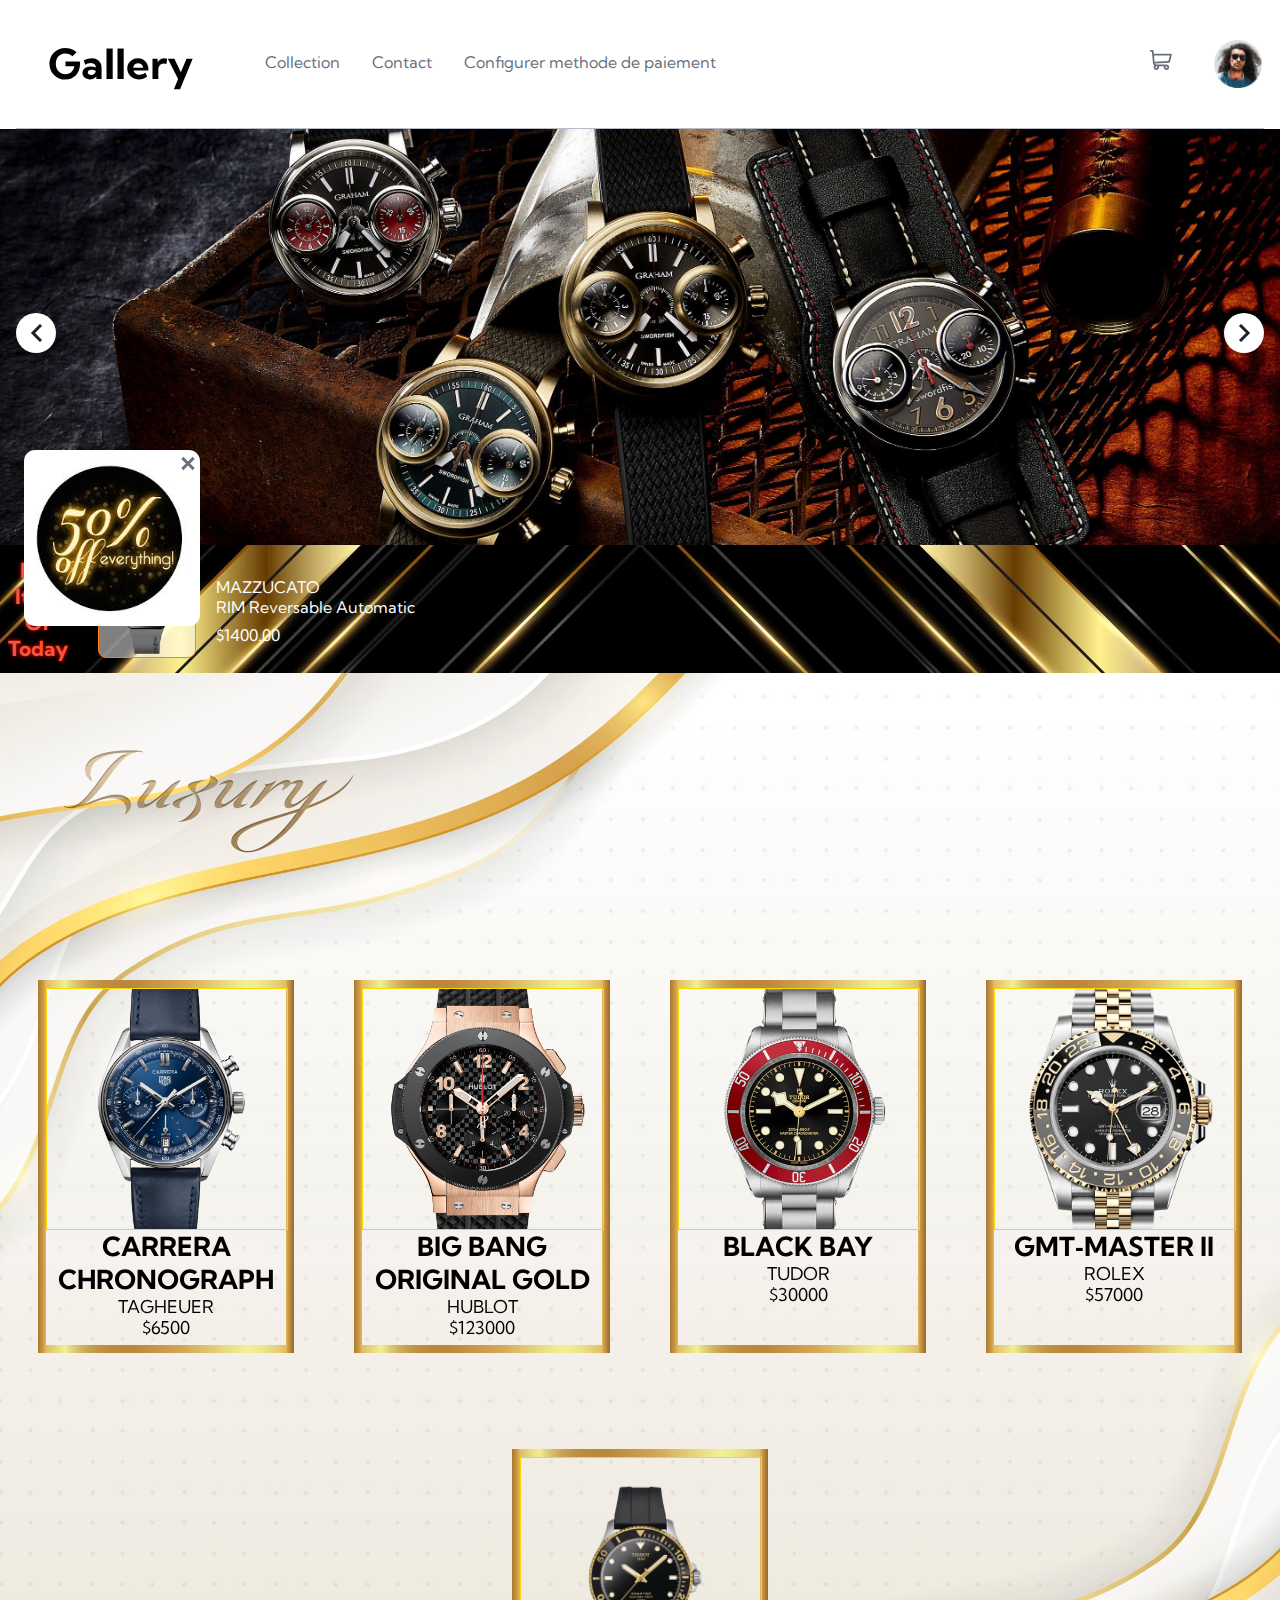
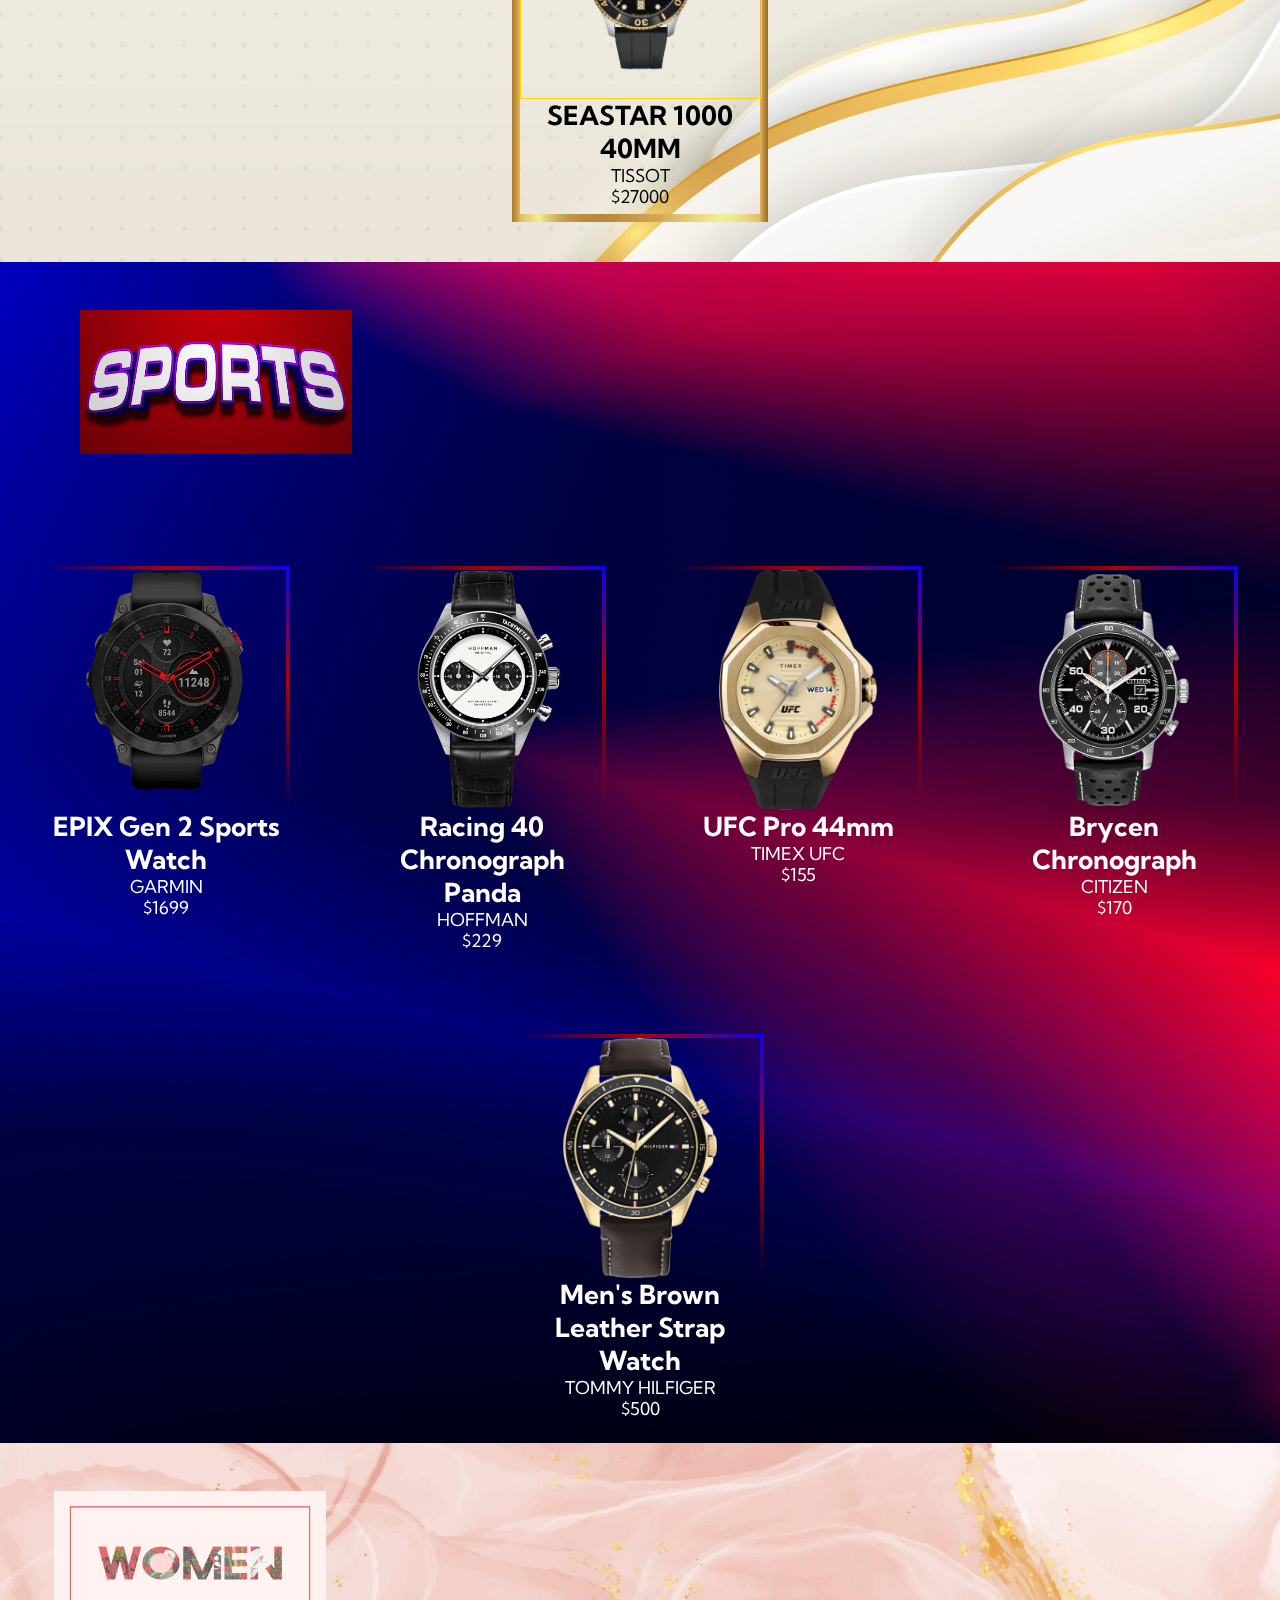
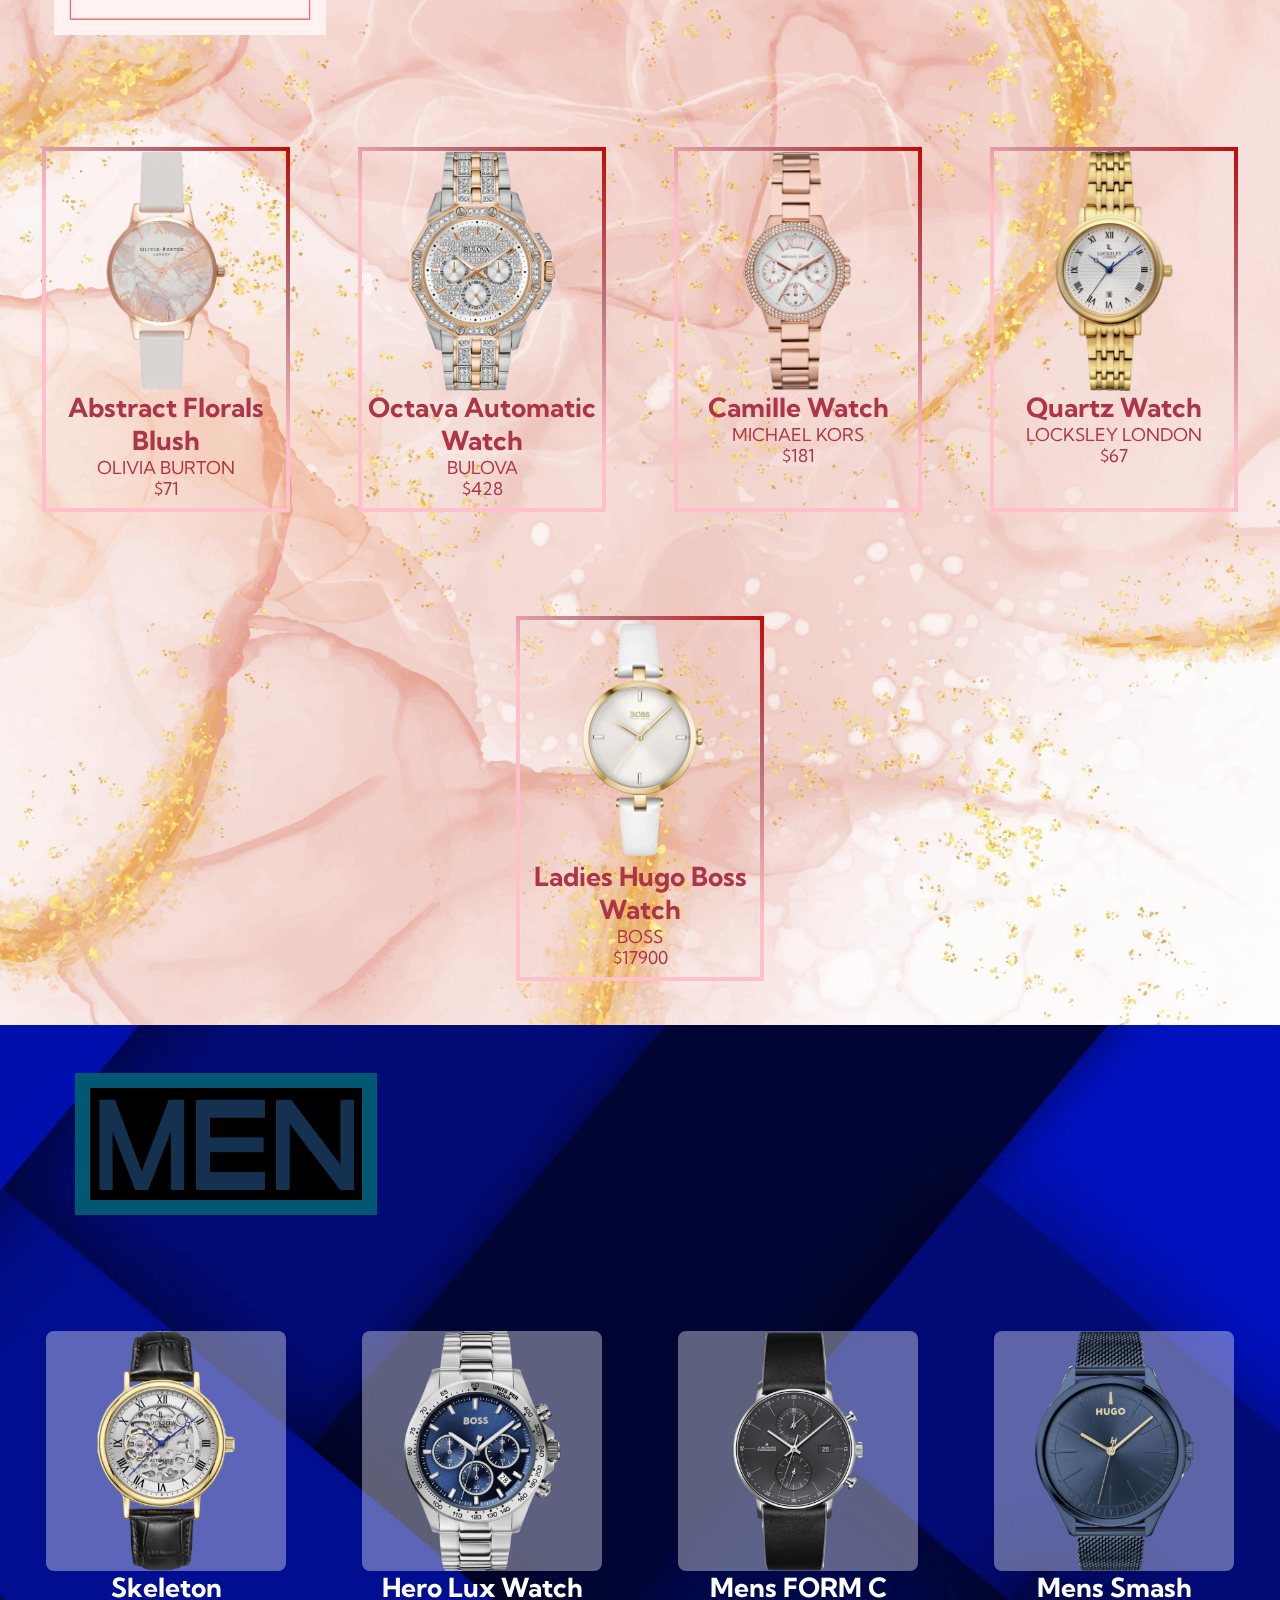
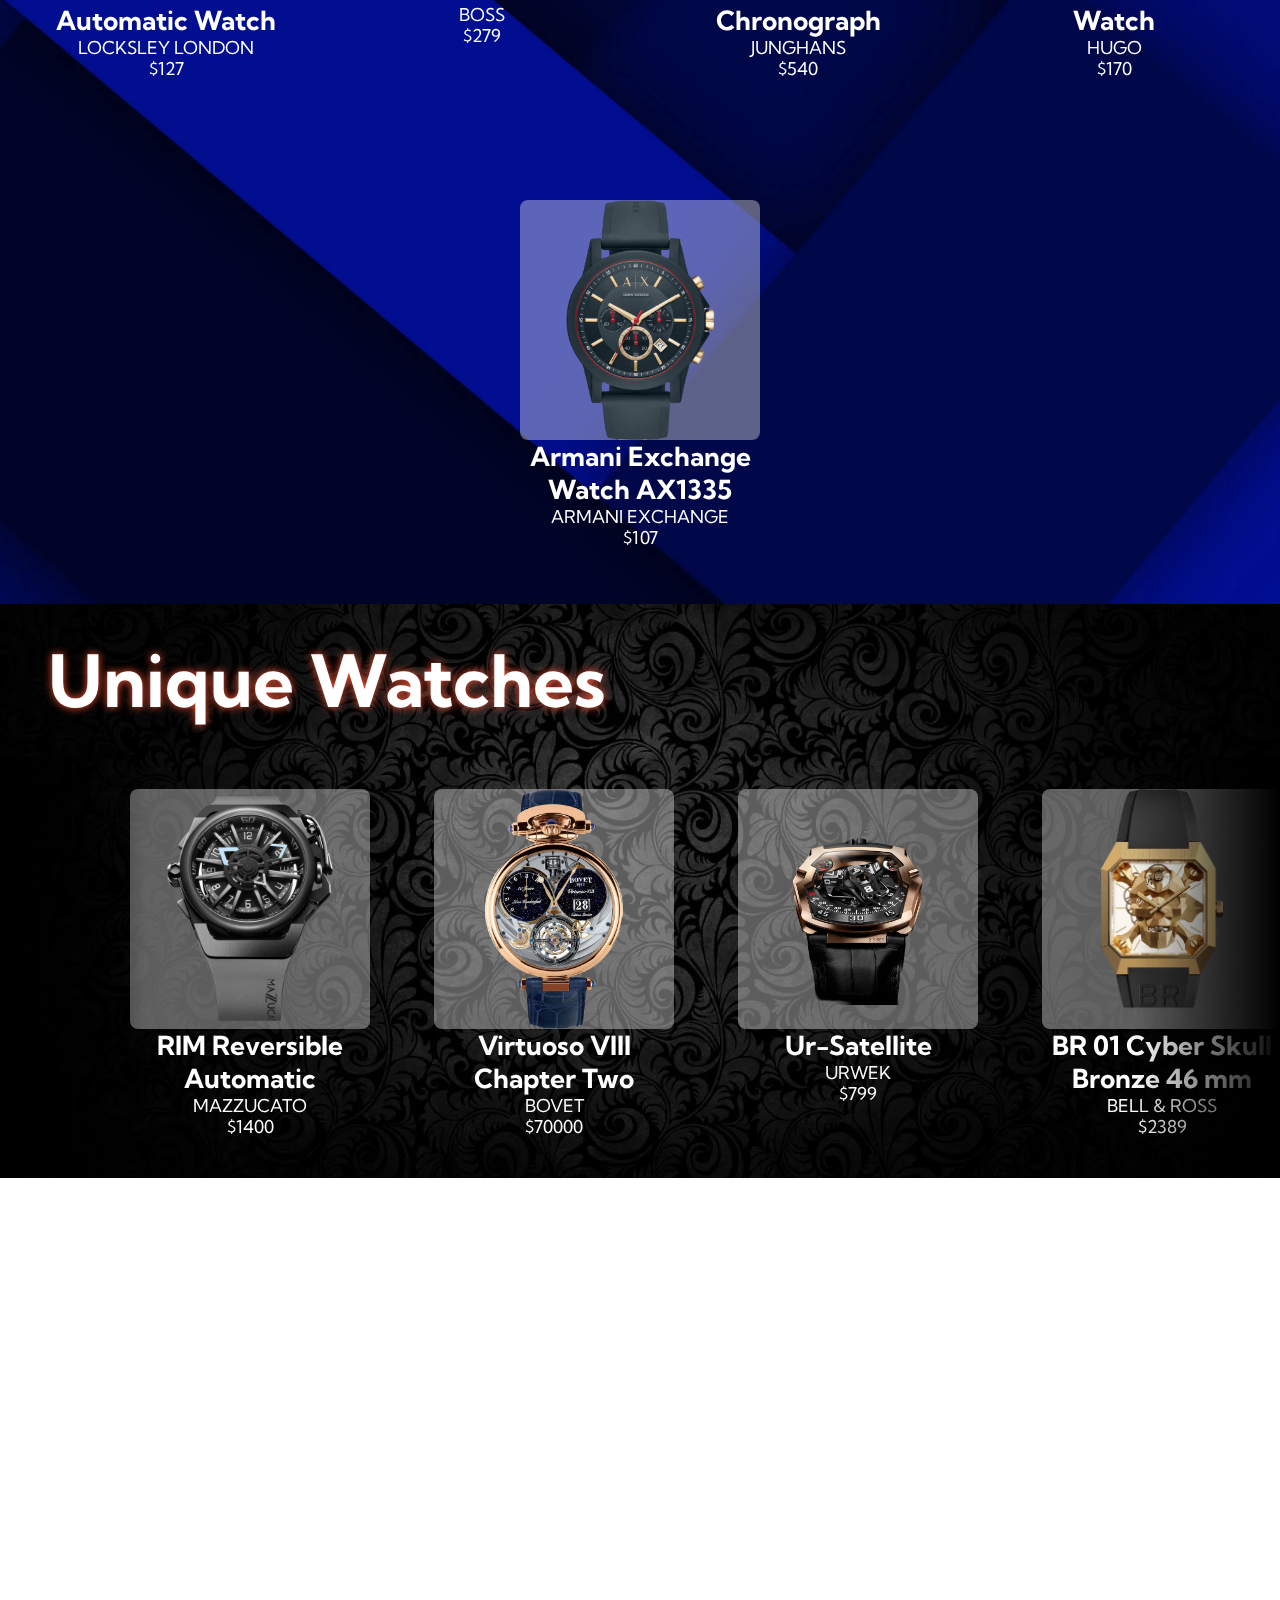
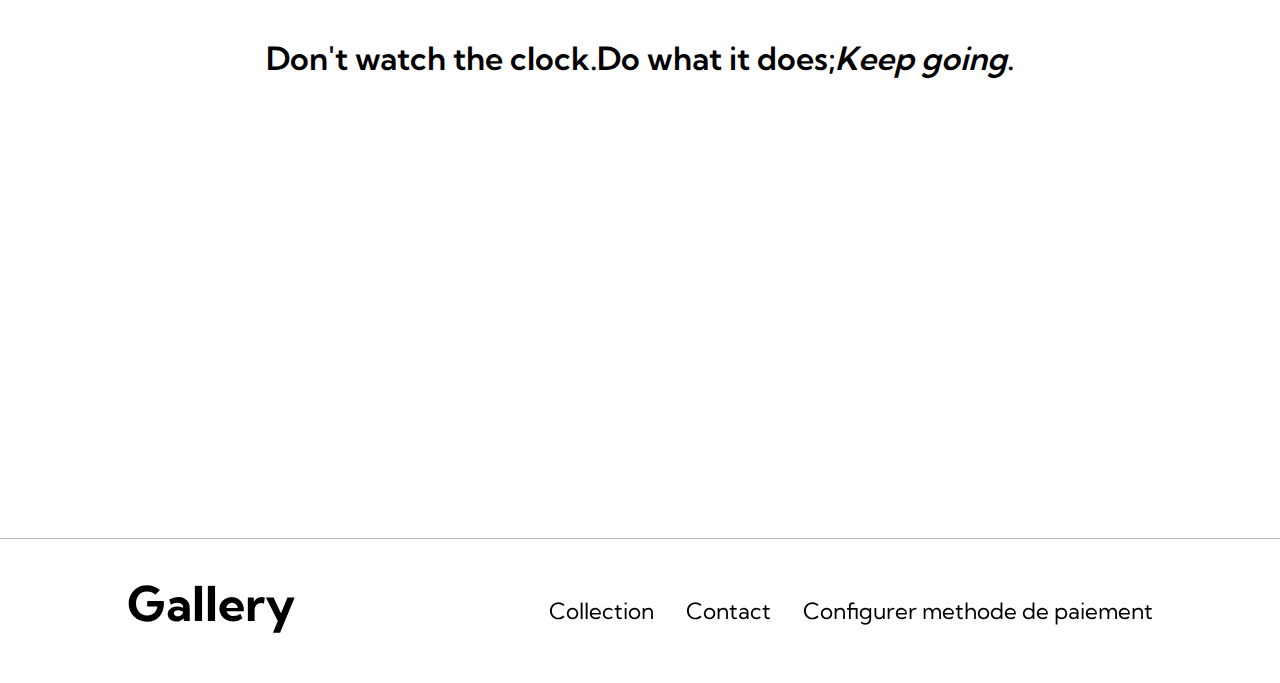
==== index.html @ 5774ab84 "up" ====
<!DOCTYPE html>
<html lang="en">
<head>
  <meta charset="UTF-8">
  <meta name="viewport" content="width=device-width, initial-scale=1.0">
  <link rel="icon" type="image/png" sizes="32x32" href="images/wrist-watch.png"> 
  <link rel="preconnect" href="https://fonts.googleapis.com">
  <link rel="preconnect" href="https://fonts.gstatic.com" crossorigin>
  <link href="https://fonts.googleapis.com/css2?family=Kumbh+Sans:wght@400;700&display=swap" rel="stylesheet">  
  <link rel="stylesheet" href="style.css">
  <title>gallery</title>


</head>
<body>
  <header>
    <div class="success-msg">
      Your order has been placed successfully!
    </div>
    <div class="menu"  id="menu" aria-label="open menu">
      <img src="images/icon-menu.svg" alt="menu icon">
    </div>
    <a href="index.html" >
      <h1>Gallery</h1>
    </a>
    <div class="curtain no-display" id="curtain"></div>
    <div class="menu-box" id="menuBox">
      <div id="closeMenu">
        <img src="images/icon-close.svg" alt="close">
      </div>
      <ul id="menuList">
        <li class="firstLi"><a href="index.html#luxury" >Collection</a><div class="underline"></div></li>
        <ul class="guide-mobile">
          <a href="index.html#luxury">Luxury</a>
          <a href="index.html#sport">Sport</a>
          <a href="index.html#women">Women</a>
          <a href="index.html#men">Men</a>
          <a href="#unique">Unique Watches</a>
        </ul>
        <li><a href="https://www.facebook.com" target="_blank">Contact</a><div class="underline"></div></li>
        <li><a href="../pay/pay.html">Configurer methode de paiement</a><div class="underline"></div></li>
      </ul>
    </div>
    <div class="cart" id="basket" aria-label="cart">
      <div class="cart-notif no-visible" id="cartNotif">0</div>
      <svg width="22" height="20" xmlns="http://www.w3.org/2000/svg"><path d="M20.925 3.641H3.863L3.61.816A.896.896 0 0 0 2.717 0H.897a.896.896 0 1 0 0 1.792h1l1.031 11.483c.073.828.52 1.726 1.291 2.336C2.83 17.385 4.099 20 6.359 20c1.875 0 3.197-1.87 2.554-3.642h4.905c-.642 1.77.677 3.642 2.555 3.642a2.72 2.72 0 0 0 2.717-2.717 2.72 2.72 0 0 0-2.717-2.717H6.365c-.681 0-1.274-.41-1.53-1.009l14.321-.842a.896.896 0 0 0 .817-.677l1.821-7.283a.897.897 0 0 0-.87-1.114ZM6.358 18.208a.926.926 0 0 1 0-1.85.926.926 0 0 1 0 1.85Zm10.015 0a.926.926 0 0 1 0-1.85.926.926 0 0 1 0 1.85Zm2.021-7.243-13.8.81-.57-6.341h15.753l-1.383 5.53Z" fill="#69707D" fill-rule="nonzero"/></svg> 
    </div>
    <div class="avatar">
      <img src="images/image-avatar.png" alt="avatar">
    </div>
  </header>
  <main>
    <div class="basket no-display" id="basketBox">
      <div class="word-cart">Cart</div>
      <div class="inner-basket" id="innerBasket">
        <div class="empty-cart-style">Your cart is empty</div>
        <div class="cart-total-div no-display" id="cartTotalDiv">
          <span>Total: </span><span id="cartTotal">0</span>
        </div>
        <button id="checkoutBtn" class="no-display">Checkout</button>
      </div>
    </div>
    <div class="collection-guide no-display">
      <div class="guide">
        <ul>
          <li><a href="#luxury">Luxury</a></li>
          <li><a href="#sport">Sport</a></li>
          <li><a href="#women">Women</a></li>
          <li><a href="#men">Men</a></li>
          <li><a href="#unique">Unique Watches</a></li>

        </ul>
      </div>
      <div class="guide-img"></div>
    </div>
    <div class="popup">
      <div class="close"><img src="images/icon-close.svg" alt=""></div>
    </div>
    <div class="opt-in-container no-display">
      <div class="opt-in">
        <div class="opt-img"></div>  
        <form method="post" action="" class="opt-form">
          <p>Didnt find what you like? Stay updated about new arrivals!
          </p>
          <label for="name">Name</label>
          <input type="text" name="name" id="name" minlength="2" required >
          <label for="email">Email</label>
          <input type="email" name="email" id="email" required>
          <input type="submit" id="sbmt">
        </form>
        <img src="images/icone-close-white.svg" width="15px" height="15px" alt="">
      </div>
    </div>
    <a href="#luxury">
      <section class="productImg" id="productImg">
        
      </section>
    </a>
    <div class="arrows left-arrow" aria-label="previous image">
      <svg width="12" height="18" xmlns="http://www.w3.org/2000/svg"><path d="M11 1 3 9l8 8" stroke="#1D2026" stroke-width="3" fill="none" fill-rule="evenodd"/></svg>
    </div>
    <div class="arrows right-arrow" aria-label="next image">
      <svg width="13" height="18" xmlns="http://www.w3.org/2000/svg"><path d="m2 1 8 8-8 8" stroke="#1D2026" stroke-width="3" fill="none" fill-rule="evenodd"/></svg>
    </div>

    <div class="hot-item-container" onclick="createInfo(document.querySelector('#hotitem').children.item(6).textContent,document.querySelector('#hotitem').children.item(1).textContent,document.querySelector('#hotitem').children.item(2).textContent,document.querySelector('#hotitem').children.item(5).textContent,Number(document.querySelector('#hotitem').children.item(4).textContent),document.querySelector('#hotitem').children.item(6).textContent);location='products/product.html'">
      <div class="order hot-item-order">
        <div class="hot-item">
          <span>Hot</span><span>Item</span><span>Of</span><span>Today</span>
        </div>
        <div class="order-img"></div>
        <div class="info">
            <p>MAZZUCATO</p>
            <p>RIM Reversable Automatic</p>
            <p>$1400.00</p>
        </div>
      </div>
      <div class="orange-band">
        <img src="images/dblArrow.png" alt="">
      </div>
    </div>
    
    <section class="luxury" id="luxury">
      <div class="title"><img src="images/sectionTitle/luxury.jpg" alt=""></div>
      <div class="product-box" onclick="location='products/product.html'">
        <div class="product-img">
          <img src="images/tagheuer/image-product-1.jpg" alt="">
        </div>
        <h2>CARRERA CHRONOGRAPH</h2>
        <p>TAGHEUER</p>
        <span>$</span><span>6500</span>
        <p class="no-display description">With its striking signature TAG Heuer Carrera blue looks, this reinterpretation of the mythical Heuer Carrera makes a statement of classic elegance. Bringing out the best of the iconic Carrera with bold technical additions</p>
        <span class="no-display product">tagheuer</span>
      </div>
      <div class="product-box" onclick="location='products/product.html'">
        <div class="product-img">
          <img src="images/hublot/image-product-1.jpg" alt="">
        </div>
        <h2>BIG BANG ORIGINAL GOLD</h2>
        <p>HUBLOT</p>
        <span>$</span><span>123000</span>
        <p class="no-display description">POLISHED AND SATIN-FINISHED 18K 5N GOLD.BLACK STRUCTURED RUBBER STRAPS</p>
        <span class="no-display product">hublot</span>
      </div>
      <div class="product-box" onclick="location='products/product.html'">
        <div class="product-img">
          <img src="images/tudor/image-product-1.jpg" alt="">
        </div>
        <h2>BLACK BAY</h2>
        <p>TUDOR</p>
        <span>$</span><span>30000</span>
        <p class="no-display description">Manufacture Calibre MT5602-U 41mm steel case Steel bracelet</p>
        <span class="no-display product">tudor</span>
      </div>
      <div class="product-box" onclick="location='products/product.html'">
        <div class="product-img">
          <img src="images/rolex/image-product-1.jpg" alt="">
        </div>
        <h2>GMT‑MASTER II</h2>
        <p>ROLEX</p>
        <span>$</span><span>57000</span>
        <p class="no-display description">This model has a black dial and a two-tone gray and black ceramic Cerachrom bezel disc. The GMT‑Master II features an additional hand that circles the dial in 24 hours, in addition to the traditional hour, minute and second hands</p>
        <span class="no-display product">rolex</span>
      </div>
      <div class="product-box" onclick="location='products/product.html'">
        <div class="product-img">
          <img src="images/tissot/image-product-1.jpg" alt="">
        </div>
        <h2>SEASTAR 1000 40MM</h2>
        <p>TISSOT</p>
        <span>$</span><span>27000</span>
        <p class="no-display description">Traditional dive look with distinct hour, minutes and indexes coated with superluminova Uncompromising quality: 1000 feet / 30 bar water resistant</p>
        <span class="no-display product">tissot</span>
      </div>
    </section>
    <section class="sport" id="sport">
      <div class="title"><img src="images/sectionTitle/sports.jpg" alt=""></div>
      <div class="product-box" onclick="location='products/product.html'">
        <div class="product-img">
          <img src="images/garmin/image-product-1.jpg" alt="">
        </div>
        <h2>EPIX Gen 2 Sports Watch</h2>
        <p>GARMIN</p>
        <span>$</span><span>1699</span>
        <p class="no-display description">Stunning 1.3” always-on AMOLED display brings your watch to life
          Trusted button controls that work in any environment
          See how you’re breathing throughout the day</p>
        <span class="no-display product">garmin</span>
      </div>
      <div class="product-box" onclick="location='products/product.html'">
        <div class="product-img">
          <img src="images/hoff/image-product-1.jpg" alt="">
        </div>
        <h2>Racing 40 Chronograph Panda</h2>
        <p>HOFFMAN</p>
        <span>$</span><span>229</span>
        <p class="no-display description">The Racing 40 is a reimagined vintage racing chronograph - classic features meet modern aesthetics. Inspired by watches from the 1960s.</p>
        <span class="no-display product">hoff</span>
      </div>
      <div class="product-box" onclick="location='products/product.html'">
        <div class="product-img">
          <img src="images/timex/image-product-1.jpg" alt="">
        </div>
        <h2>UFC Pro 44mm</h2>
        <p>TIMEX UFC</p>
        <span>$</span><span>155</span>
        <p class="no-display description">Showcasing hard lines and sleek architectural design, the TIMEX UFC Pro is a premium analog statement piece for any wrist. This watch reps our authenticity with pride, from the line-embossed UFC logo on the gold-tone dial and comfortable black band.</p>
        <span class="no-display product">timex</span>
      </div>
      <div class="product-box" onclick="location='products/product.html'">
        <div class="product-img">
          <img src="images/citizen/image-product-1.jpg" alt="">
        </div>
        <h2>Brycen Chronograph</h2>
        <p>CITIZEN</p>
        <span>$</span><span>170</span>
        <p class="no-display description">Choose the newly designed CITIZEN Brycen timepiece, powered by light, with distinguished features sure to stand out on your wrist.</p>
        <span class="no-display product">citizen</span>
      </div>
      <div class="product-box" onclick="location='products/product.html'">
        <div class="product-img">
          <img src="images/th/image-product-1.jpg" alt="">
        </div>
        <h2>Men's Brown Leather Strap Watch</h2>
        <p>TOMMY HILFIGER</p>
        <span>$</span><span>500</span>
        <p class="no-display description">A smart, sporty and sophisticated men's watch from Tommy Hilfiger. A luxe 44mm yellow gold tone case hosts a black multi-function sunray dial framed by a bold black IP bezel.</p>
        <span class="no-display product">th</span>
      </div>
    </section>
    <section class="women" id="women">
      <div class="title"><img src="images/sectionTitle/6494.jpg" alt=""></div>
      <div class="product-box" onclick="location='products/product.html'">
        <div class="product-img">
          <img src="images/ob/image-product-1.jpg" alt="">
        </div>
        <h2>Abstract Florals Blush</h2>
        <p>OLIVIA BURTON</p>
        <span>$</span><span>71</span>
        <p class="no-display description">This on-trend timepiece works a sand-blasted face, featuring a carefully screen-printed abstract effect on top. It's taken to new heights by applied rose gold anemones that dance across its 30mm-wide dial.	</p>
        <span class="no-display product">ob</span>
      </div>
      <div class="product-box" onclick="location='products/product.html'">
        <div class="product-img">
          <img src="images/bulova/image-product-1.jpg" alt="">
        </div>
        <h2>Octava Automatic Watch</h2>
        <p>BULOVA</p>
        <span>$</span><span>428</span>
        <p class="no-display description">Bursting with bling, the Bulova Octava Chronograph Watch makes a dramatic style statement.This stunning timepiece is water resistant to 30 metres, so it’s splash proof and can even be submerged for short periods. Quartz movement ensures accurate timing, and hardwearing mineral glass means this watch will always look at its best.</p>
        <span class="no-display product">bulova</span>
      </div>
      <div class="product-box" onclick="location='products/product.html'">
        <div class="product-img">
          <img src="images/mk/image-product-1.jpg" alt="">
        </div>
        <h2>Camille Watch</h2>
        <p>MICHAEL KORS</p>
        <span>$</span><span>181</span>
        <p class="no-display description">Part of the Jetset collection, the Ladies Michael Kors Camille Chronograph Watch will grace any outfit with its chic good looks.</p>
        <span class="no-display product">mk</span>
      </div>
      <div class="product-box" onclick="location='products/product.html'">
        <div class="product-img">
          <img src="images/ll/image-product-1.jpg" alt="">
        </div>
        <h2>Quartz Watch</h2>
        <p>LOCKSLEY LONDON</p>
        <span>$</span><span>67</span>
        <p class="no-display description">The first ladies collection ever released for Locksley London, focused on creating a simple yet timeless style that is easy to wear but sophisticated in the detailing.</p>
        <span class="no-display product">ll</span>
      </div>
      <div class="product-box" onclick="location='products/product.html'">
        <div class="product-img">
          <img src="images/boss/image-product-1.jpg" alt="">
        </div>
        <h2>Ladies Hugo Boss Watch</h2>
        <p>BOSS</p>
        <span>$</span><span>17900</span>
        <p class="no-display description">BOSS ladies watch from the Majesty family. Featuring a 32mm light yellow gold IP case.</p>
        <span class="no-display product">boss</span>
      </div>
    </section>
    <section class="men" id="men">
      <div class="title"><img src="images/sectionTitle/men.jpg" alt=""></div>
      <div class="product-box" onclick="location='products/product.html'">
        <div class="product-img">
          <img src="images/llm/image-product-1.jpg" alt="">
        </div>
        <h2>Skeleton Automatic Watch</h2>
        <p>LOCKSLEY LONDON</p>
        <span>$</span><span>127</span>
        <p class="no-display description">Skeleton watches are a classic treasure of watchmaking, allowing a clear view into the beating heart of the watch, and the components that interact and ultimately power the watch.
          With this in mind, we developed this Locksley London Skeleton Automatic Watch as the ultimate expression of this, while remaining elegant, functional, dependable and affordable.
        </p>
        <span class="no-display product">llm</span>
      </div>
      <div class="product-box" onclick="location='products/product.html'">
        <div class="product-img">
          <img src="images/bossm/image-product-1.jpg" alt="">
        </div>
        <h2>Hero Lux Watch</h2>
        <p>BOSS</p>
        <span>$</span><span>279</span>
        <p class="no-display description">BOSS gents watch from the Hero family. Featuring a 43mm stainless steel case, crown protection, tachymeter bezel, blue dial, stainless steel bracelet and push button deployment. Water resistant to 5ATM.</p>
        <span class="no-display product">bossm</span>
      </div>
      <div class="product-box" onclick="location='products/product.html'">
        <div class="product-img">
          <img src="images/jng/image-product-1.jpg" alt="">
        </div>
        <h2>Mens FORM C Chronograph</h2>
        <p>JUNGHANS</p>
        <span>$</span><span>540</span>
        <p class="no-display description">The Junghans watch brand takes pride in a long history of tradition running hand-in-hand with modernity, resulting in more than a century and a half of quality German watch-making precision. This Junghans watch collection brings together feature pieces from both the Bauhaus-inspired Max Bill and Meister lines.</p>
        <span class="no-display product">jng</span>
      </div>
      <div class="product-box" onclick="location='products/product.html'">
        <div class="product-img">
          <img src="images/hugo/image-product-1.jpg" alt="">
        </div>
        <h2>Mens Smash Watch</h2>
        <p>HUGO</p>
        <span>$</span><span>170</span>
        <p class="no-display description">HUGO gents watch from the #SMASH family. Featuring a 43mm blue IP case, blue dial and blue IP mesh bracelet. Water resistant to 5ATM.</p>
        <span class="no-display product">hugo</span>
      </div>
      <div class="product-box" onclick="location='products/product.html'">
        <div class="product-img">
          <img src="images/armani/image-product-1.jpg" alt="">
        </div>
        <h2>Armani Exchange Watch AX1335</h2>
        <p>ARMANI EXCHANGE</p>
        <span>$</span><span>107</span>
        <p class="no-display description">Armani Exchange AX1335 is a functional and special Gents watch. Case is made out of Plastic/Resin, which stands for a high quality of the item and the Blue dial gives the watch that unique look.</p>
        <span class="no-display product">armani</span>
      </div>
    </section>

    <section class="unique" id="unique">
      <div class="unique-title"><h2>Unique Watches</h2></div>
      <div class="outer-container">
        <div class="shadow shadowL"></div>
        <div class="container">
          <div class="product-box" id="hotitem" onclick="location='products/product.html'">
            <div class="product-img">
              <img src="images/mazz/image-product-1.jpg" alt="">
            </div>
            <h2>RIM Reversible Automatic</h2>
            <p>MAZZUCATO</p>
            <span>$</span><span>1400</span>
            <p class="no-display description">The most striking thing about the RIM watch by Mazzucato is the design. Inspiration is drawn from the world of motor racing, where everything is honed down to the smallest detail.</p>
            <span class="no-display product">mazz</span>
          </div>
          <div class="product-box" onclick="location='products/product.html'">
            <div class="product-img">
              <img src="images/bovetg/image-product-1.jpg" alt="">
            </div>
            <h2>Virtuoso VIII Chapter Two</h2>
            <p>BOVET</p>
            <span>$</span><span>70000</span>
            <p class="no-display description">the Bovet Fleurier collection hangs over the luxurious segment of the watchmaking industry with a sensuous stance. With exhibit case back and complex complications inside the Bovet Fleurier collection.</p>
            <span class="no-display product">bovetg</span>
          </div>
          <div class="product-box" onclick="location='products/product.html'">
            <div class="product-img">
              <img src="images/urwek/image-product-1.jpg" alt="">
            </div>
            <h2>Ur-Satellite</h2>
            <p>URWEK</p>
            <span>$</span><span>799</span>
            <p class="no-display description">The Urwerk Ur-Satellite was first launched in 2011 with the Ur-210 series. It gained instant recognition for its complicated way of timekeeping. </p>
            <span class="no-display product">urwek</span>
          </div>
          <div class="product-box" onclick="location='products/product.html'">
            <div class="product-img">
              <img src="images/br/image-product-1.jpg" alt="">
            </div>
            <h2>BR 01 Cyber Skull Bronze 46 mm</h2>
            <p>BELL & ROSS</p>
            <span>$</span><span>2389</span>
            <p class="no-display description">This brand is preferred by special forces around the world and is one of the few that provides these forces with rugged mechanical watches. Apart from its ruggedness, the brand is also known for creating concept vehicles inspired by the military aviation industry.</p>
            <span class="no-display product">br</span>
          </div>
          <div class="product-box" onclick="location='products/product.html'">
            <div class="product-img">
              <img src="images/eone/image-product-1.jpg" alt="">
            </div>
            <h2>Bradley Element Black </h2>
            <p>EONE</p>
            <span>$</span><span>150</span>
            <p class="no-display description">The Bradley Element features an innovative, three-dimensional surface unlike any of the other Bradley models. The topography of the watch face contours toward each marker in alternating raised and lowered impressions.</p>
            <span class="no-display product">eone</span>
          </div>
          <div class="product-box" onclick="location='products/product.html'">
            <div class="product-img">
              <img src="images/waldhoff/image-product-1.jpg" alt="">
            </div>
            <h2>Waldhoff Multimatic Emerald</h2>
            <p>WALDHOFF</p>
            <span>$</span><span>499</span>
            <p class="no-display description">The Multimatic's striking presence stands out from every angle, and nothing was spared in terms of features.</p>
            <span class="no-display product">waldhoff</span>
          </div>
          <div class="product-box" onclick="location='products/product.html'">
            <div class="product-img">
              <img src="images/bovet/image-product-1.jpg" alt="">
            </div>
            <h2>Amadeo Fleurier</h2>
            <p>BOVET</p>
            <span>$</span><span>50000</span>
            <p class="no-display description">For centuries, Bovet is known for its intricate dial designs and detailing. The Bovet Fleurier collection depicts the historical techniques at their best.</p>
            <span class="no-display product">bovet</span>
          </div>
        </div>
        <div class="shadow shadowR"></div>
      </div>
    </section>
    <section class="bottom">
      <p>Don't watch the clock.Do what it does;<i>Keep going</i>. </p>
    </section>
  </main>
  <footer>
    <h1>Gallery</h1>
    <ul>
      <li><a href="index.html">Collection</a></li>
      <li><a href="https://www.facebook.com">Contact</a></li>
      <li><a href="../pay/pay.html">Configurer methode de paiement</a></li>
    </ul>
  </footer>
    <script src="../commonJS/menu.js"></script>
    <script src="collectionGuideIndex.js"></script>
    <script src="basket.js"></script>
    <script src="banner.js"></script>
    <script src="popup.js"></script>
    <script src="optin.js"></script>
    <script>
      listProducts=[]
      let products=document.querySelectorAll(".product-box")
      for(prd of products){
        listProducts.push(prd) 
      }
      listProducts.forEach(e =>e.addEventListener("click",()=>{
        createInfo(e.children.item(6).textContent,e.children.item(1).textContent,e.children.item(2).textContent,e.children.item(5).textContent,Number(e.children.item(4).textContent),e.children.item(6).textContent)
        
      }));
      
      function createInfo(img,name,company,description,price,product){
          let currentProduct={
          "img":img,
          "name":name,
          "company":company,
          "description":description,
          "price":price,
          "product":product
        }
        localStorage.setItem("currentProduct",JSON.stringify(currentProduct))
        location="products/product.html"
      }   
             
    </script>
  </main>
</body>
</html>
---- style.css ----
html{
    -webkit-tap-highlight-color: transparent;
    scroll-behavior: smooth;
    overflow-x: hidden;
}

*{
    padding: 0;
    margin: 0;
}

body{
    font-family: 'Kumbh Sans',sans-serif;
    max-width: 85rem;
    margin: 0 auto;
    overflow-x: hidden;
}

main{
    overflow-x: hidden;
}


header{
    display: flex;
    align-items: center;
    height: 4rem;
    padding: 0 1.4rem;
}

.success-msg{
    position:fixed;
    top: -3rem;
    left: 0;
    z-index: 50;
    width: 100vw;
    height: 3rem;
    display: flex;
    align-items: center;
    justify-content: center;
    text-align: center;
    color: white;
    background-color: rgb(3, 145, 3);
    transition: top .5s ease;
}
.move-down{
    top: 0;
}

header img{
    width: 100%;
}

header a{
    font-size: 1.3rem;
    margin-left: 2rem;
    color: black;
    text-decoration: none;
}

header>div:not(.cart-notif,.curtain,.menu-box,.success-msg){
    width: 1.4rem;
    height: 1.4rem;
    cursor: pointer;
}


header .menu{
    width: 1rem;
}

.cart{
    margin-left: auto;
    margin-right: 1rem;
    margin-top: .4rem;
    align-self: flex-start;
}
.cart:active path{
    fill: hsl(220, 13%, 13%);
}
.cart-notif{
    position: relative;
    z-index: 10;
    top: .5rem;
    left: .4rem;
    background-color: hsl(26, 100%, 55%);
    width: fit-content;
    padding: .15rem .4rem;
    font-size: .5rem;
    font-weight: 700;
    border-radius: 1rem;
    color: white;
    margin: 0 auto;
}

.basket{
    background-color: white;
    width: 22.5rem;
    height: 17.5rem;
    box-shadow: 0 5px 40px -10px rgb(52, 51, 51);
    position: absolute;
    right: .5rem;
    top: 5rem;
    border-radius: .7rem;
    overflow-y: auto;
    z-index: 20;
}
.word-cart{
    height: 3.5rem;
    padding-left: 1.5rem;
    display: flex;
    align-items: center;
    border-bottom: hsl(220, 14%, 75%) 1px solid;
    font-weight: 700;
}
.empty-cart-style{
    font-weight: 700;
}
.inner-basket{
    height: fit-content;
    min-height: 11rem;
    padding: 1rem 1.5rem;
    padding-bottom: 1;
    display: flex;
    flex-direction: column;
    justify-content: center;
    align-items: center;
    gap: 2rem;
    color: hsl(219, 9%, 45%);
}
.order{
    display: flex;
    align-items: center;
    justify-content: flex-start;
    gap: 1.3rem;
    width: 100%;
}
.order-img{
    background-repeat: no-repeat;
    background-size: cover;
    background-position: center;
    width: 3.2rem;
    height: 3.2rem;
    border-radius: .5rem;
    border: 1px solid hsl(26, 100%, 55%);
}
.info{
    display: flex;
    flex-direction: column;
    justify-content: space-around;
    height: 100%;
}
#total{
    font-weight: 700;
    color: hsl(220, 13%, 13%);
}
.cart-total-div{
    background-color: rgb(228, 227, 227);
    width: 100%;
    height: 2rem;
    display: flex;
    align-items: center;
    color: black;
    border-radius: .4rem;
}
.cart-total-div span:first-of-type{
    padding-left: .5rem;
}
#cartTotal{
    margin: 0 auto;
    font-weight: 700;
}
#cartTotal::before{
    content: '$';
}
#checkoutBtn{
    margin-top: -1rem;
    outline: 1px solid transparent;
    border: none;
    border-radius: .5rem;
    height: 3.2rem;
    width: 100%;
    display: flex;
    align-items: center;
    justify-content: center;
    color: white;
    font-weight: 700;
    font-size: .9rem;
    background-color: hsl(26, 100%, 55%);
    cursor: pointer;
}
#checkoutBtn:active{
    background-color: hsl(26, 99%, 35%);
}
img[src*=delete]{
    cursor:pointer;
    margin-left: auto;
}


header img[src*=logo]{
    width: 9rem;
    margin-bottom: .2rem;
    margin-left: 1rem;
}

.avatar {
    border:2px solid transparent;
    border-radius: 50%;
    padding: 0;
}
.avatar:active{
    border-color: hsl(26, 100%, 55%);
}

.no-display{
    display: none !important;
}
.no-visible{
    visibility: hidden;
}
.curtain{
    position: fixed;
    inset: 0;
    z-index: 20;
    background-color: rgba(11, 11, 11, 0.7);
}
.menu-box{
    position: fixed;
    z-index: 20;
    left: -100%;
    top:0;
    height: 145%;
    width: 19rem;
    padding-left: 1.5rem;
    background-color: white;
    cursor:default;
    transition: left .7s ease-out;
}
.menu-box>div{
    margin-top: 1.5rem;
    width: 1.1rem;
    cursor: pointer;
}

.menu-box a{
    text-decoration: none;
    color: hsl(220, 13%, 13%);
    font-weight: 700;
    font-size: 1.3rem;
    margin: 0;
}

#menuList{
    display: flex;
    flex-direction: column;
    padding-top: 3rem;
    list-style: none;
}
#menuList li{
    width: fit-content;
}
#menuList li:not(.firstLi){
    margin: 1.6rem 0;
}
#menuList>li:nth-child(3){
    margin-top: 3.2rem;
}

ul.guide-mobile{
    display: flex;
    flex-direction: column;
    gap: 1.2rem;
    padding: 0 0 0 2rem;
    overflow: hidden;
    height: 0;
    width: fit-content;
    transition:all .7s ease;
    margin: 0;
}

#menuList>.firstLi:hover+ul.guide-mobile,ul.guide-mobile:hover{
    height: 15rem;
    padding-top: 1rem;
}



.productImg{
    height: 24rem;
    background-image:url(images/banner/watch1.jpg);
    background-repeat: no-repeat;
    background-size: cover;
    background-position: center;
    background-color: rgb(22, 39, 39);
    display: flex;
    align-items: center;
    justify-content: space-between;
    padding: 1rem;
    transition: opacity .5s ease;
    margin-bottom: -5rem;
}

.zero-opacity{
    opacity: 50%;
}

.arrows{
    position: relative;
    display: flex;
    justify-content: center;
    align-items: center;
    width: 2.5rem;
    height: 2.5rem;
    border-radius: 50%;
    background-color: white;
    cursor: pointer;
}
.arrows:active path{
    stroke: hsl(26, 100%, 55%);
}
.left-arrow{
    bottom: 9.5rem;
    margin-left: 1rem;
}
.right-arrow{
    margin-left: auto;
    margin-right: 1rem;
    bottom: 12rem;
}


.popup{
    width: 11rem;
    height: 11rem;
    background-color: rgb(253, 253, 118);
    border-radius: .7rem;
    position: fixed;
    top: 50%;
    left: -11rem;
    z-index: 14;
    background-image: url(images/50off.jpg);
    background-size: contain;
    transition: left .6s ease;
}
.popup .close{
    margin-left: 9.8rem;
    margin-top: .3rem;
    width: 1rem;
    height: 1rem;
}
.slide-right{
    left: 1.5rem;
}


.opt-in-container{
    position: fixed;
    z-index: 200;
    width: 100%;
    height: 100%;
    top: 0;
    bottom: 0;
    left: 0;
    right: 0;
    background: rgba(0, 0, 0, 0.87);
    display: flex;
    justify-content: center;
    align-items: center;
}
.opt-in{
    width: 20rem;
    height: 30rem;
    display: flex;
    flex-direction: column;
}
@keyframes opacityTrsn {
    from{
        opacity: .1;
    }
    to{
        opacity: 1;
    }
}
.full-opacity{
    animation: opacityTrsn 1s ease;  
}
.opt-in img{
    margin-left: auto;
    position: relative;
    z-index: 10;
    margin-right: .7rem;
}
.opt-img{
    width: 100%;
    height: 50%;
    background-image: url(images/optin.jpg);
    background-size: cover;
    background-repeat: no-repeat;
    background-position: center;
}
.opt-form{
    width: 16rem;
    height: 50%;
    background-color: white;
    border-radius: 0 0 .7rem .7rem;
    padding: 1rem 2rem;
    display: flex;
    flex-direction: column;
    margin-bottom: -31.5rem;
}
.opt-form p{
    padding-bottom: .5rem;
    line-height: 1.5;
    color: rgb(233, 137, 11);
    font-weight: 500;
}
.opt-form label{
    color: brown;
}
.opt-form input:not(#sbmt){
    padding-left: 1rem;
    height: 1.9rem;
    margin-bottom: .7rem;
    border: 1px solid burlywood;
    border-radius: .5rem;
}
.opt-form input:not(#sbmt):focus{
    outline: 1px solid rgb(167, 77, 77);
}
.opt-form input{
    border: none;
    appearance: none;
    -moz-appearance: none;
    -webkit-appearance: none;
}
#sbmt{
    height: 2rem;
    margin-top: .7rem;
    border-radius: .5rem;
    color: white;
    background-color: rgb(165, 54, 34);
    cursor: pointer;
}
#sbmt:active{
    border: 2px solid rgb(165, 54, 34);
    background-color: white;
    color: rgb(165, 54, 34);
}


.hot-item-container{
    cursor: pointer;
}
.orange-band{
    height: 8rem;
    background-color: rgb(255, 196, 0);
    position: relative;
    z-index: 5;
    display: flex;
    align-items: center;
    justify-content: flex-end;
}
.orange-band>img{
    margin-right: .7rem;
    margin-left: auto;
    display: inline;
    width: 3rem;
    mix-blend-mode: multiply;
}
.hot-item{
    display: flex;
    flex-direction: column;
    text-align: center;
    width: 4.8rem;
    font-weight: 700;
    font-size: 1.3rem;
    color: rgb(248, 86, 58);
    text-shadow: 0 0 4px red;
}
.hot-item-order{
    height: 8rem;
    position: relative;
    z-index: 10;
    background-image: url(images/hotitem.avif);
    background-repeat: no-repeat;
    background-size: cover;
    transition: transform .5s ease;
    margin-bottom: -8rem;

}
.hot-item-container:hover .hot-item-order{
    transform: translateX(-4.3rem);
}

.hot-item-order .order-img{
    background-image: url(images/mazz/image-product-1.jpg);
    background-repeat: no-repeat;
    background-size: cover;
    background-color:rgba(255, 255, 255,.5);
    width: 6rem;
    height: 6rem;
}

.hot-item-order .info{
    justify-content: flex-start;
    color: white;
}

.hot-item-order .info p:nth-child(1){
    margin-top: 2rem;
}

.hot-item-order .info p:nth-child(3){
    padding-top: .5rem;
}



.luxury,.sport,.women,.men{
    margin: 0 auto;
    padding: 3rem 2rem;
    display: flex;
    flex-wrap: wrap;
    row-gap: 7rem;
    column-gap: 3rem;
    background-repeat: no-repeat;
    background-size: cover;
    background-position: center;
}

.product-box{
    
    padding-bottom: 1.3rem;
    margin: 0 auto;
    cursor: pointer;
    width: 15rem;
    height: 21rem;
    font-size: 1.1rem;
    text-align: center;
}


.product-img{
    height: 15rem;
    width: 15rem;
    display: flex;
    overflow: hidden;
    align-items: center;
    justify-content: center;
}

.product-box img{
    height: 15rem;
    width: 15rem;
    object-fit: cover;
    transition: all .5S ease;
}

.product-box:hover img{
    height: 27rem;
    width: 27rem;
    object-fit: cover;
}

section .title{
    width: 100%;
}

.luxury{
    background-image: url(images/luxBG.jpg);
}

.luxury .product-box{
    border-image-source: url(images/luxBRDR.png);
    border-image-slice:
    27 250 27 172;
    border-image-width:
    8px 8px 8px 8px;
    border-image-outset:
    8px;
    border-image-repeat:
    stretch stretch;
}

.luxury .product-img{
    border: gold 1px solid;
}

.luxury .title img{
    mix-blend-mode: multiply;
}

.sport{
    background-image: url(images/sport1.jpg)

}

.sport .product-box{
    border-image-source: linear-gradient(45deg,transparent 60%,rgb(172, 2, 2),blue);
    border-image-slice:
    9;
    border-image-width:
    4px;
    border-image-outset:
    4px;
    border-image-repeat:
    stretch stretch;
    transition: border-image-source 1s ease;

    color: white;
    

  
}

.sport .product-img img{
    object-fit: contain;
}

.sport .product-box:hover{
    border-image-source: linear-gradient(230deg,transparent 55%,rgb(172, 2, 2),blue);

}

.sport .title{
    padding-left: 3rem;
}

.sport .title img{
    width: 17rem;
    height: 9rem;
}



.women{
    background-image: url(images/5898260.jpg);
}

.women .product-box{
    border-image-source: linear-gradient(45deg,pink 50%,rgb(183,110,121),rgb(192, 4, 4));
    border-image-slice:
    9;
    border-image-width:
    4px;
    border-image-outset:
    4px;
    border-image-repeat:
    stretch stretch;
    transition: border-image-source 1s ease;
    color: rgb(173, 53, 71);
}

.women .title{
    padding-left: 1.4rem;
}

.women .title img{
    width: 17rem;
    height: 9rem;
}



.men{
    background-image: url(images/men4.webp);
}

.men .product-box{
    color: white;
}



.men .product-img img{
    object-fit: contain;
    background-color: rgba(255, 255, 255, 0.363);
    border-radius: .5rem;
}

.men .title{
    padding-left: 2.7rem;
}

.men .title img{
    width: 17rem;
    height: 7rem;
    border: 15px solid rgb(1, 88, 114);
}

.unique-title{
    color: white;
    text-shadow: 0 0 9px rgb(248, 84, 55);
    padding: 2rem 0;
    padding-left: 3rem;
    font-size: 3rem;
}
.unique{
    background:url(images/uw.webp);
    background-repeat: no-repeat;
    background-position: center;
    background-size: cover;
}
.outer-container{
    display: flex;
}
.unique .container{
    position: relative;
    z-index: 5;
    background-image: none;
    overflow-x: auto;
    margin: 0 auto;
    display: flex;
    gap: 4rem;
    width: 90%;
    padding: 2rem;
    padding-left: 9rem;
    padding-right: 7rem;
    color: white;
}
.shadow{
    position: relative;
    width: 5rem;
    height: 26rem;
    z-index: 10;
}
.shadowR{
    background: linear-gradient(90deg ,transparent,black);
    margin-left: -10rem;
}
.shadowL{
    background: linear-gradient(90deg ,black,transparent);
    margin-right: -10rem;
}
.unique .product-img img{
    object-fit: contain;
    background-color: rgba(255, 255, 255, 0.363);
    border-radius: .5rem;
}
.unique .container::-webkit-scrollbar{
    background-color: transparent;
    height: 7px;
}
.unique .container::-webkit-scrollbar-track{
    background: black;
}
.unique .container::-webkit-scrollbar-thumb{
    background: white;
    border-radius: .4rem;
}



.bottom{
    background-image: url(images/bottom.jpg);
    background-position:center;
    background-position:0rem calc(center+7rem);
    background-repeat: no-repeat;
    background-size: cover;
    width: 100%;
    height: 60rem;
    background-attachment: fixed;
    display:flex;
    justify-content: center;
    align-items: center;
}
.bottom p{
    width: 70%;
    color: black;
    font-size: 2rem;
    font-weight: 600;
    text-align: center;
    mix-blend-mode: screen;
    background-color: white;
    border-radius: .5rem;
    padding: 1rem;
}

footer{
    display: flex;
    flex-direction: column;
    align-items: center;
    text-align: center;
    height: 23rem;
    border-top: 1px solid hsl(220, 14%, 75%)
}
footer h1{
    padding-top: 2rem;
    padding-bottom: 3rem;
    font-size: 3rem;
}
footer ul{
    display: flex;
    flex-direction: column;
    list-style: none;
    gap: 1.7rem;
}
footer a{
    text-decoration: none;
    font-size: 1.4rem;
    color: black;
}
@media screen and (min-width:700px){
    .opt-in{
        width: 38rem;
        height: 30rem;
        flex-direction: row;
    }
    .opt-in img{
       margin-left: .5rem;
    }
    .opt-img{
        height: 100%;
        width: 60%;
        border-radius:  .7rem 0 0 .7rem;
    }
    .opt-form{
        width: 40%;
        height: 28rem;
        border-radius: 0  .7rem .7rem 0;
        padding: 1rem 2rem;
    }
    .opt-form p{
        width: 110%;
        font-size: 1.4rem;
        padding: 2rem 0;
        line-height: 1.7;
    }
    .opt-form input:not(#sbmt){
        height: 1.8rem;
        margin-bottom: 1.5rem;
    }
    #sbmt{
        margin-top: 1rem;
        height: 3rem;
        border-radius: 1rem;
    }
}
@media screen and (min-width:730px){
    footer{
        height: 19rem;
        flex-direction: row;
        justify-content: space-around;
    }
}
@media screen and (min-width:826px){
    .curtain{display: none;}
    header{
        height: 8rem;
        padding: 0;
        margin: 0 1rem;
        border-bottom: 1px solid hsl(220, 14%, 75%);
    }
    header img[src*=logo]{
        width: 10rem;
        margin: 0;
        padding: 0;
    }
    .menu{
        display: none;
    }
    .avatar{
        width: 3rem !important;
        height: 3rem !important;
    }
    .cart{
        margin-right: 2.5rem;
        margin-top: 2.2rem;
    }
    .menu-box{
        position: static;
        height: 100%;
        width: 50%;
        margin-left: 3rem;
        z-index: 0;

    }
    #menuList{
        flex-direction: row;
        gap: 0;
        width: 100%;
        height: 100%;
        padding: 0;
        gap: 2rem;
    }
    #closeMenu{
        display: none;
    }
    #menuList li{
        display: flex;
        flex-direction: column;
        justify-content: center;
        width: fit-content;
        overflow-wrap: break-word;
    }

    #menuList li:nth-child(3){
        max-width: 50%;
    }
    .underline{
        display: block;
        width: 0;
        height: 4px;
        background-color: hsl(26, 100%, 55%);
        margin: 0 auto;
        margin-top: auto;
        transition: width .4s ease-out;
    }
    .menu-box a:hover+.underline{
        width: 100%;
    }
   

    .menu-box a{
        text-decoration: none;
        color: hsl(219, 9%, 45%);
        font-weight: 400;
        font-size: 1rem;
        margin: 0;
        margin-top: auto;
    }
    .menu-box a:active{
        color: hsl(26, 100%, 55%);
    }
    #menuList li:not(.firstLi){
        margin: 0;
    }
    #menuList>li:nth-child(3){
        margin-top: 0;
    }

    ul.guide-mobile{
        display: none;
    }

    .collection-guide{
        position: absolute;
        z-index: 15;
        top: 8rem;
        height: 28rem;
        width: 100%;
        display: flex;
        background-color: black;
        border-top: gray 1px solid;
    }

    .guide{
        width: 35%;
        height: 100%;
        background-color: whitesmoke;
        display: flex;
        align-items: center;
    }
    .guide ul{
        display: flex;
        flex-direction: column;
        height: 80%;
        font-size: 2.4rem;
        justify-content: space-between;
        padding-left: 2rem;
        list-style: none;
    }
    .guide a{
        text-decoration: none;
        color: black;
        margin-right: 1rem;
    }
    .guide-img{
        background-color: red;
        width: 65%;
        height: 100%;
        background-repeat: no-repeat;
        background-position: center;
        background-size: cover;
        transition: opacity .5s ease;
    }

    .basket{
        box-shadow: 0 20px 50px -25px rgb(78, 77, 77);
        right: 2.65rem;
        top: 6rem;
    }

    .shadow{
        width: 10rem;
    }
    
}
@media screen and (min-width:1000px){
    footer{
        height: 9rem;
    }
    footer ul{
        flex-direction: row;
        justify-content: space-around;
        gap: 2rem;
    }
}
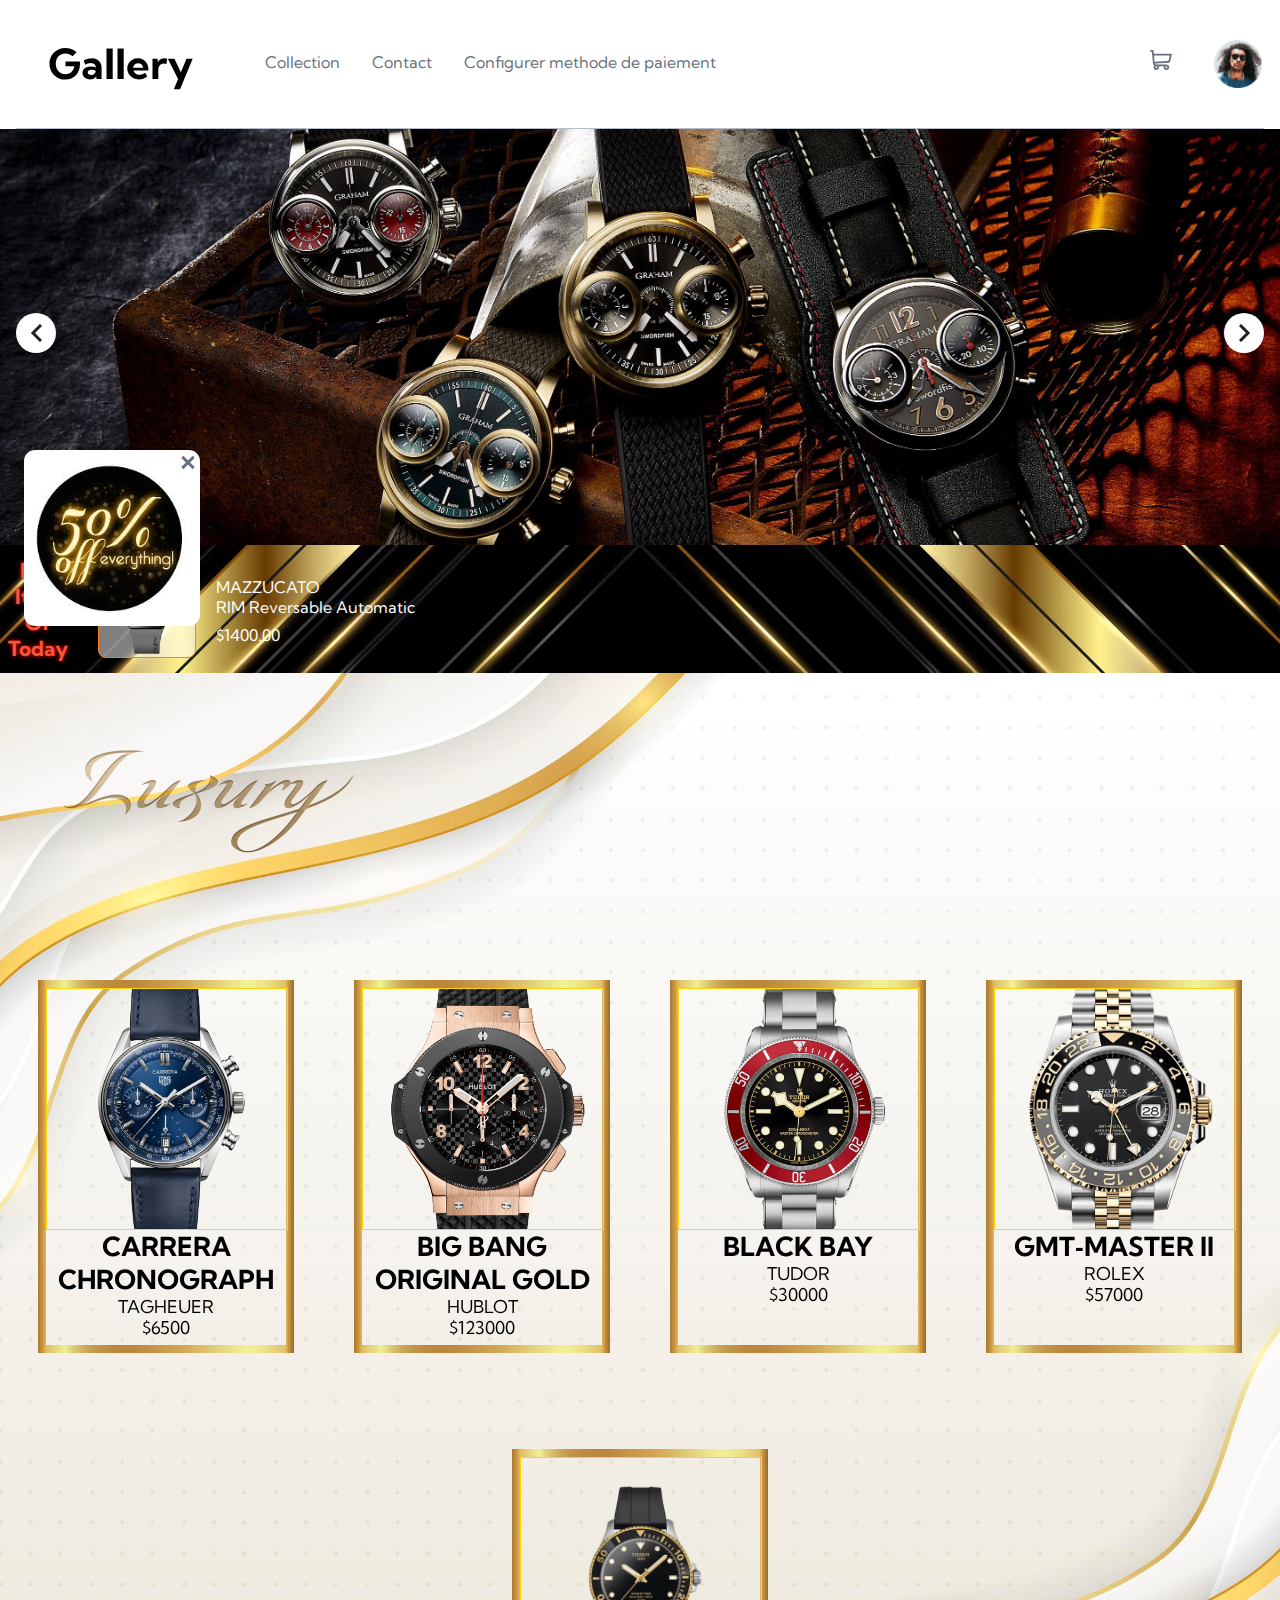
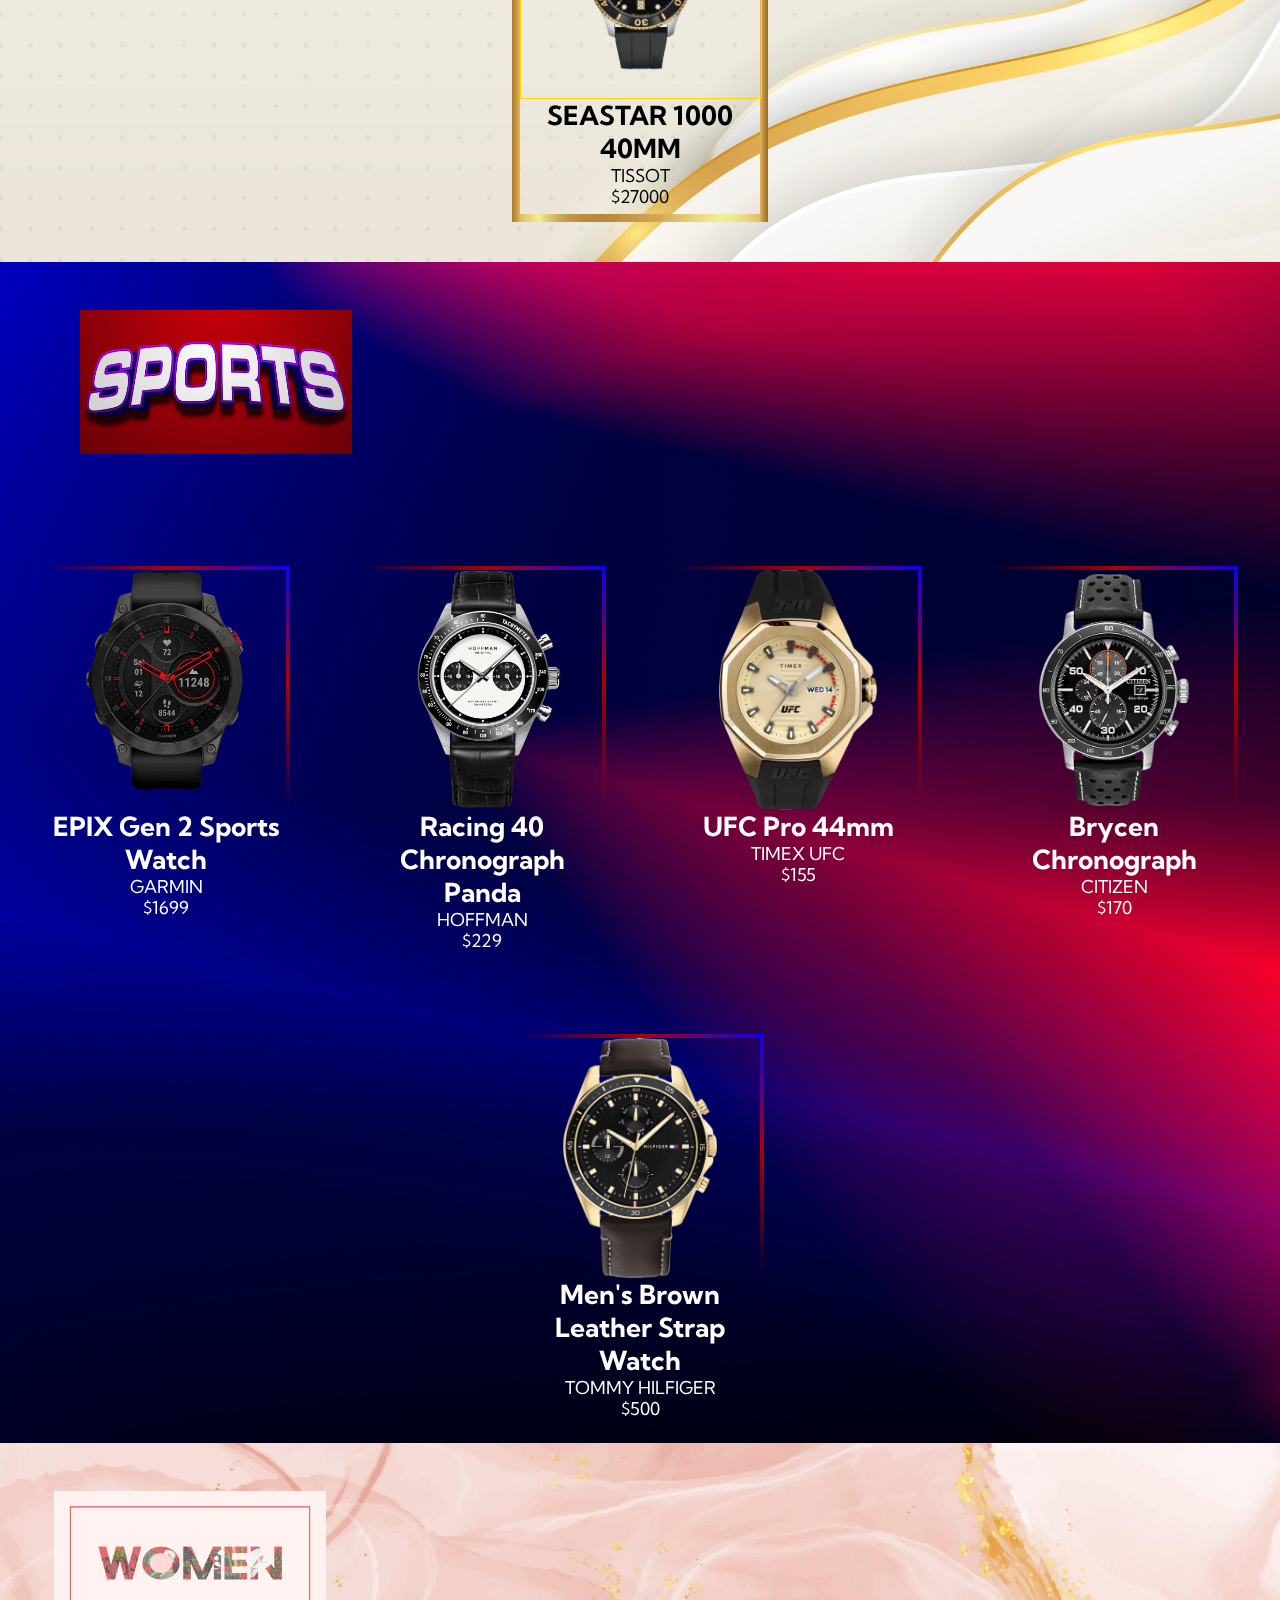
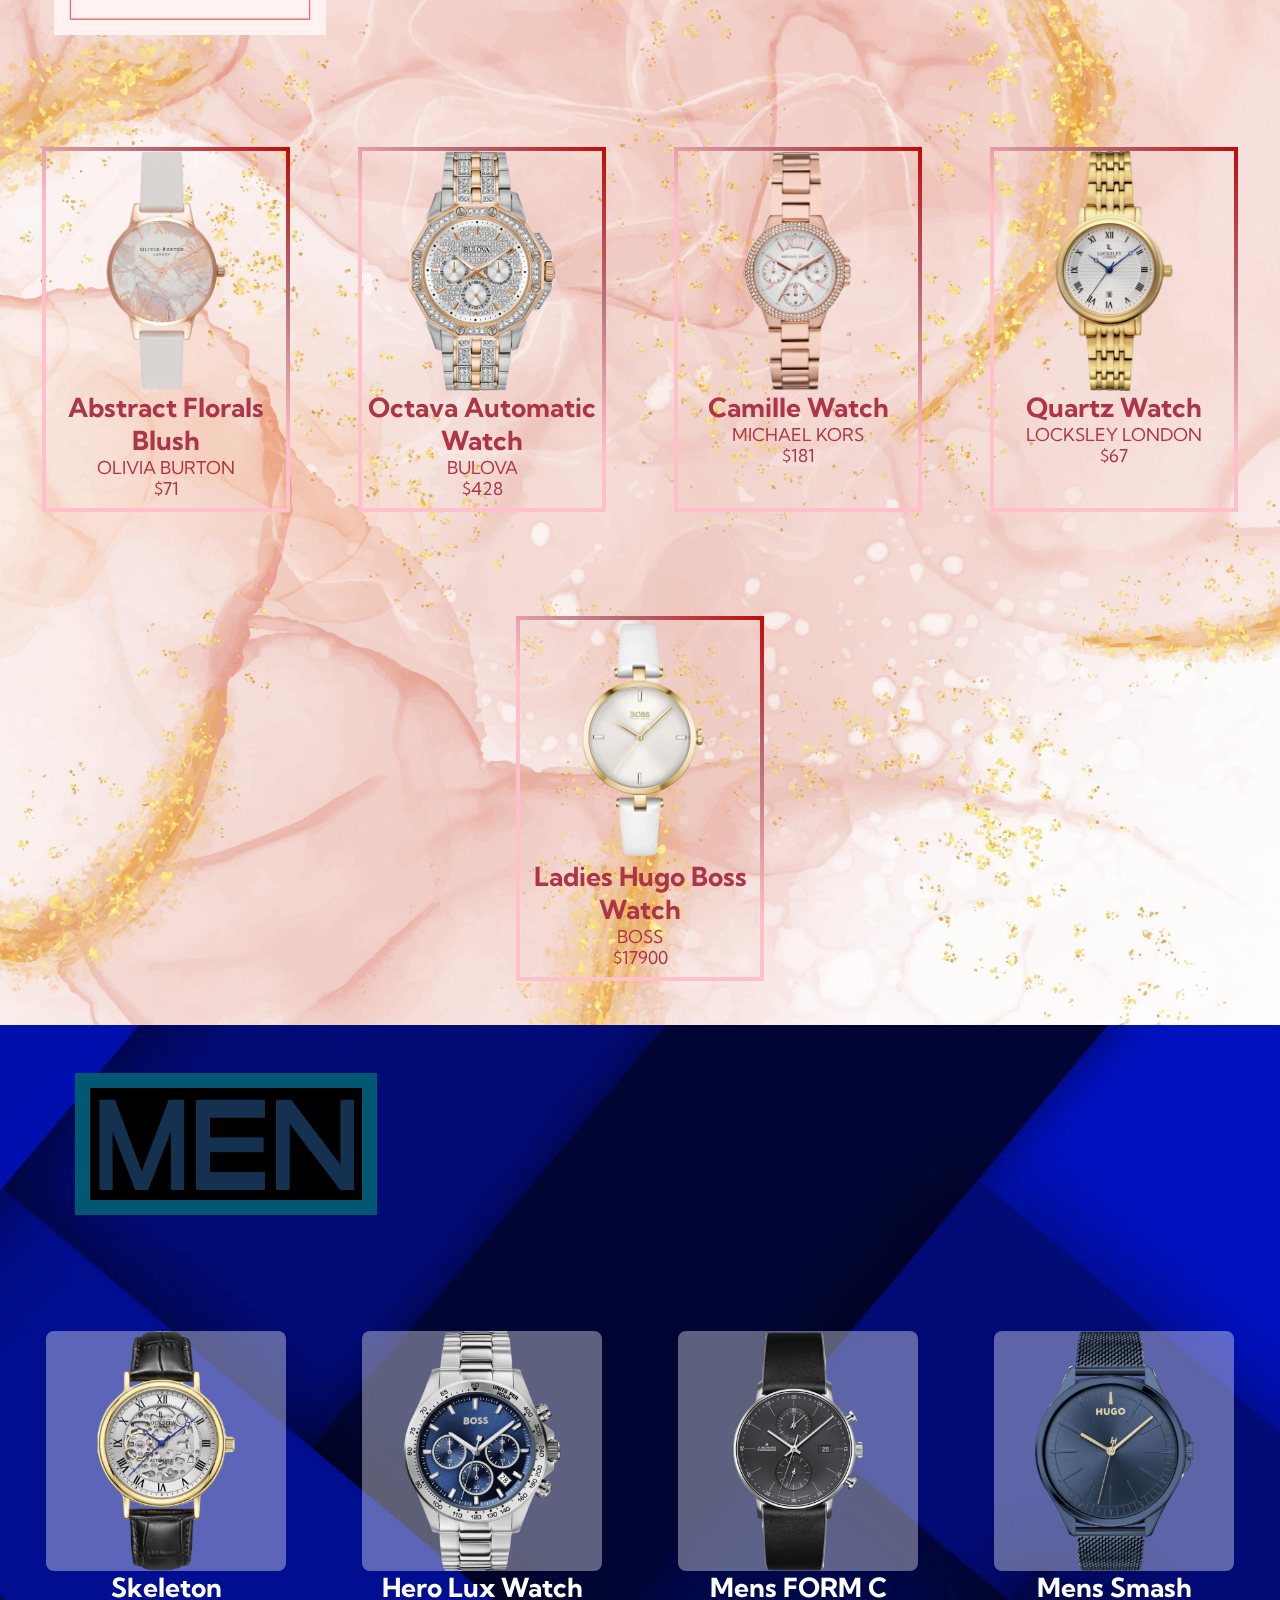
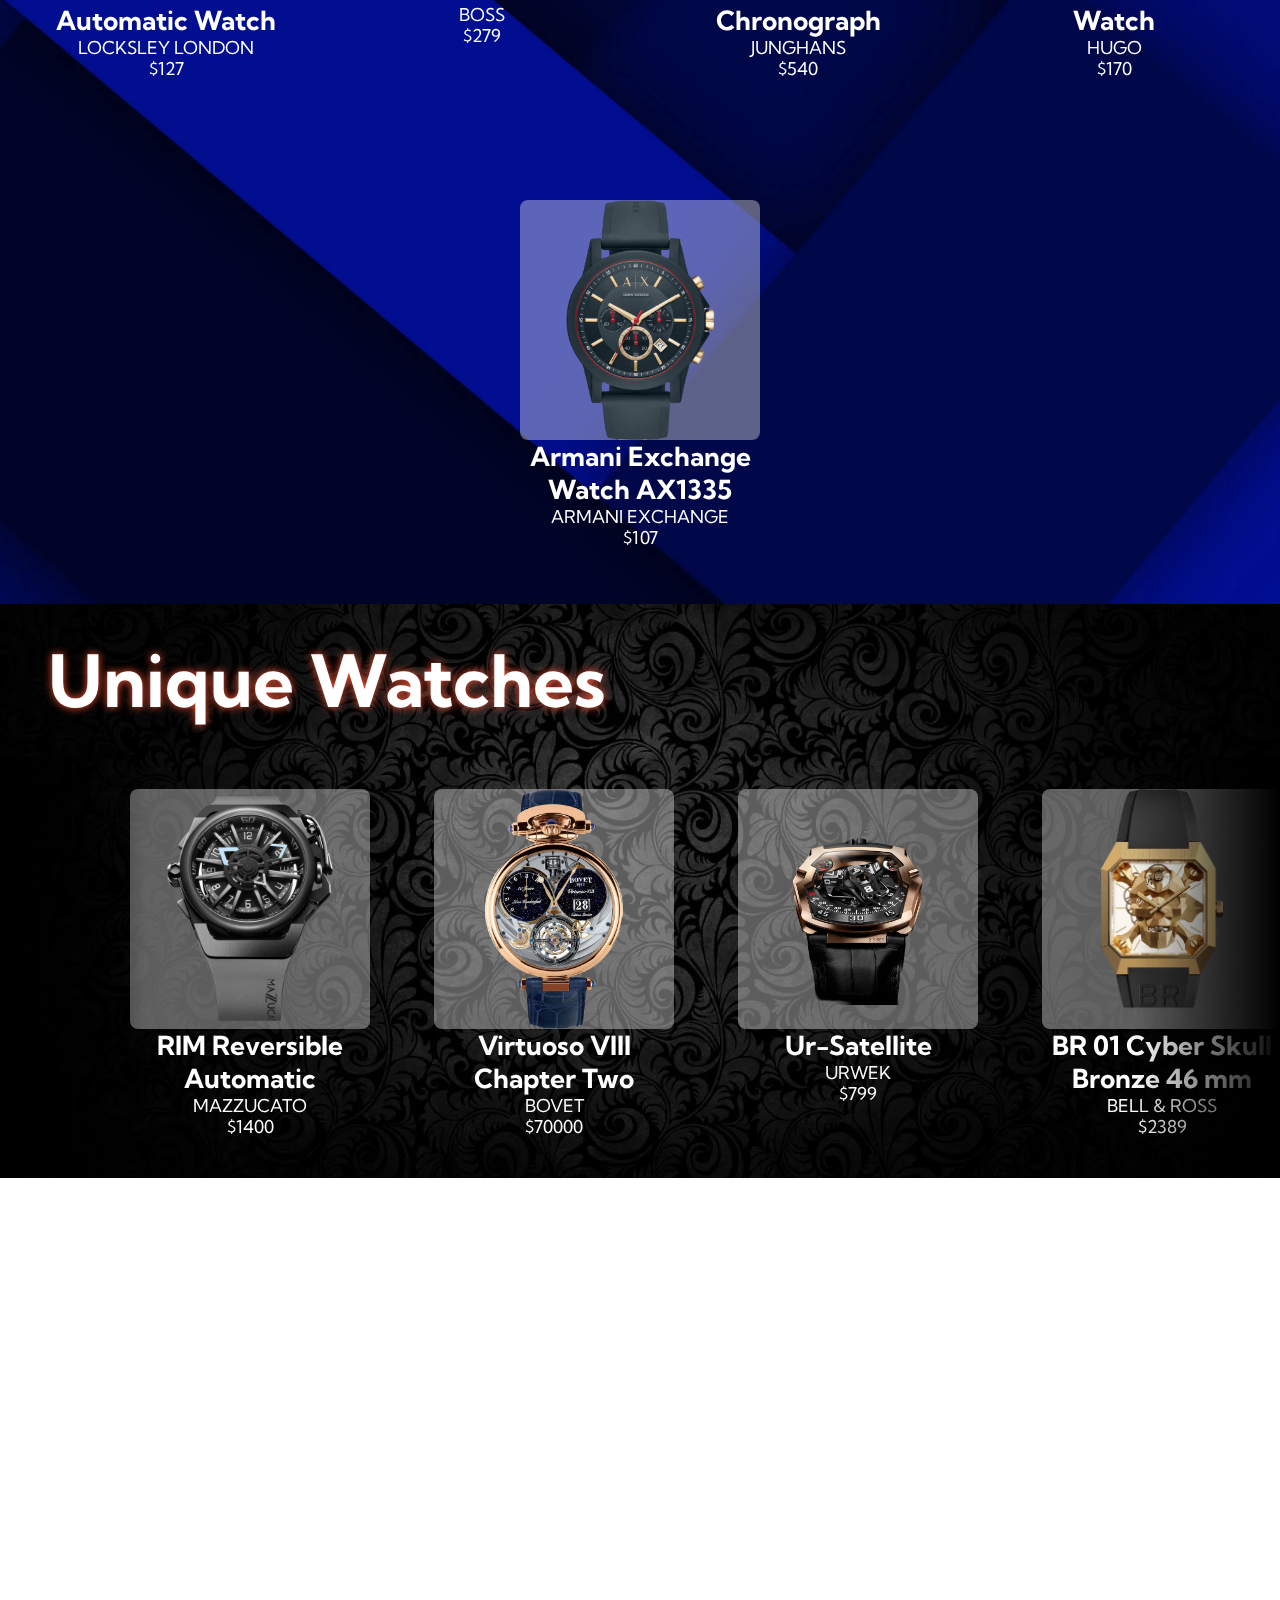
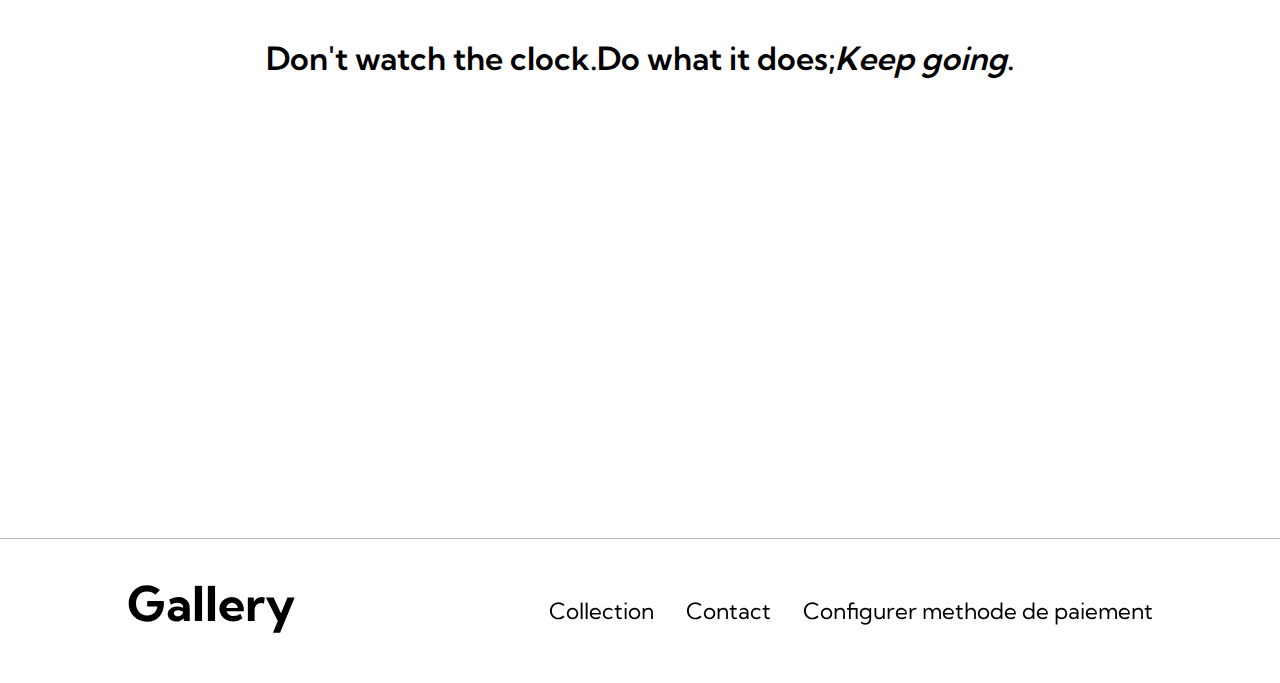
==== commit 888411d2: "updated" ====
--- a/index.html
+++ b/index.html
@@ -428,7 +428,7 @@
       <li><a href="../pay/pay.html">Configurer methode de paiement</a></li>
     </ul>
   </footer>
-    <script src="../commonJS/menu.js"></script>
+    <script src="commonJS/menu.js"></script>
     <script src="collectionGuideIndex.js"></script>
     <script src="basket.js"></script>
     <script src="banner.js"></script>
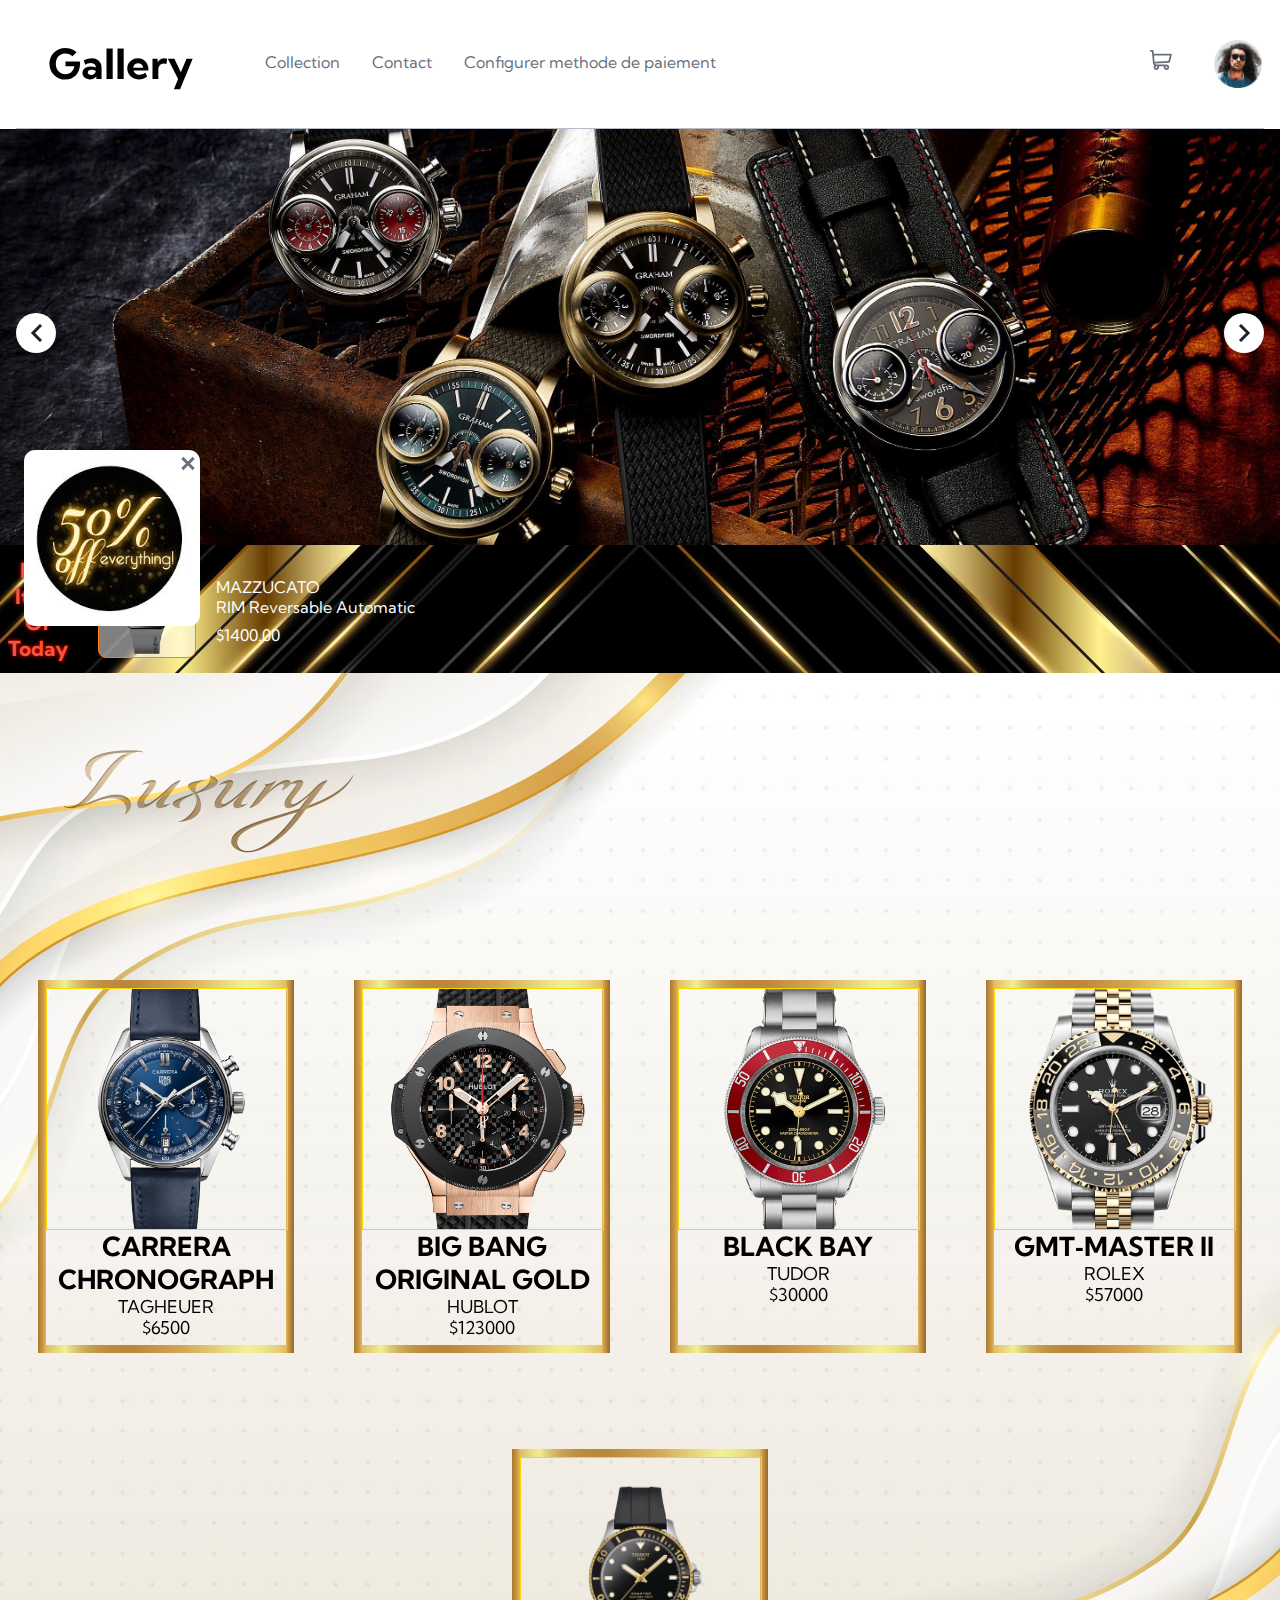
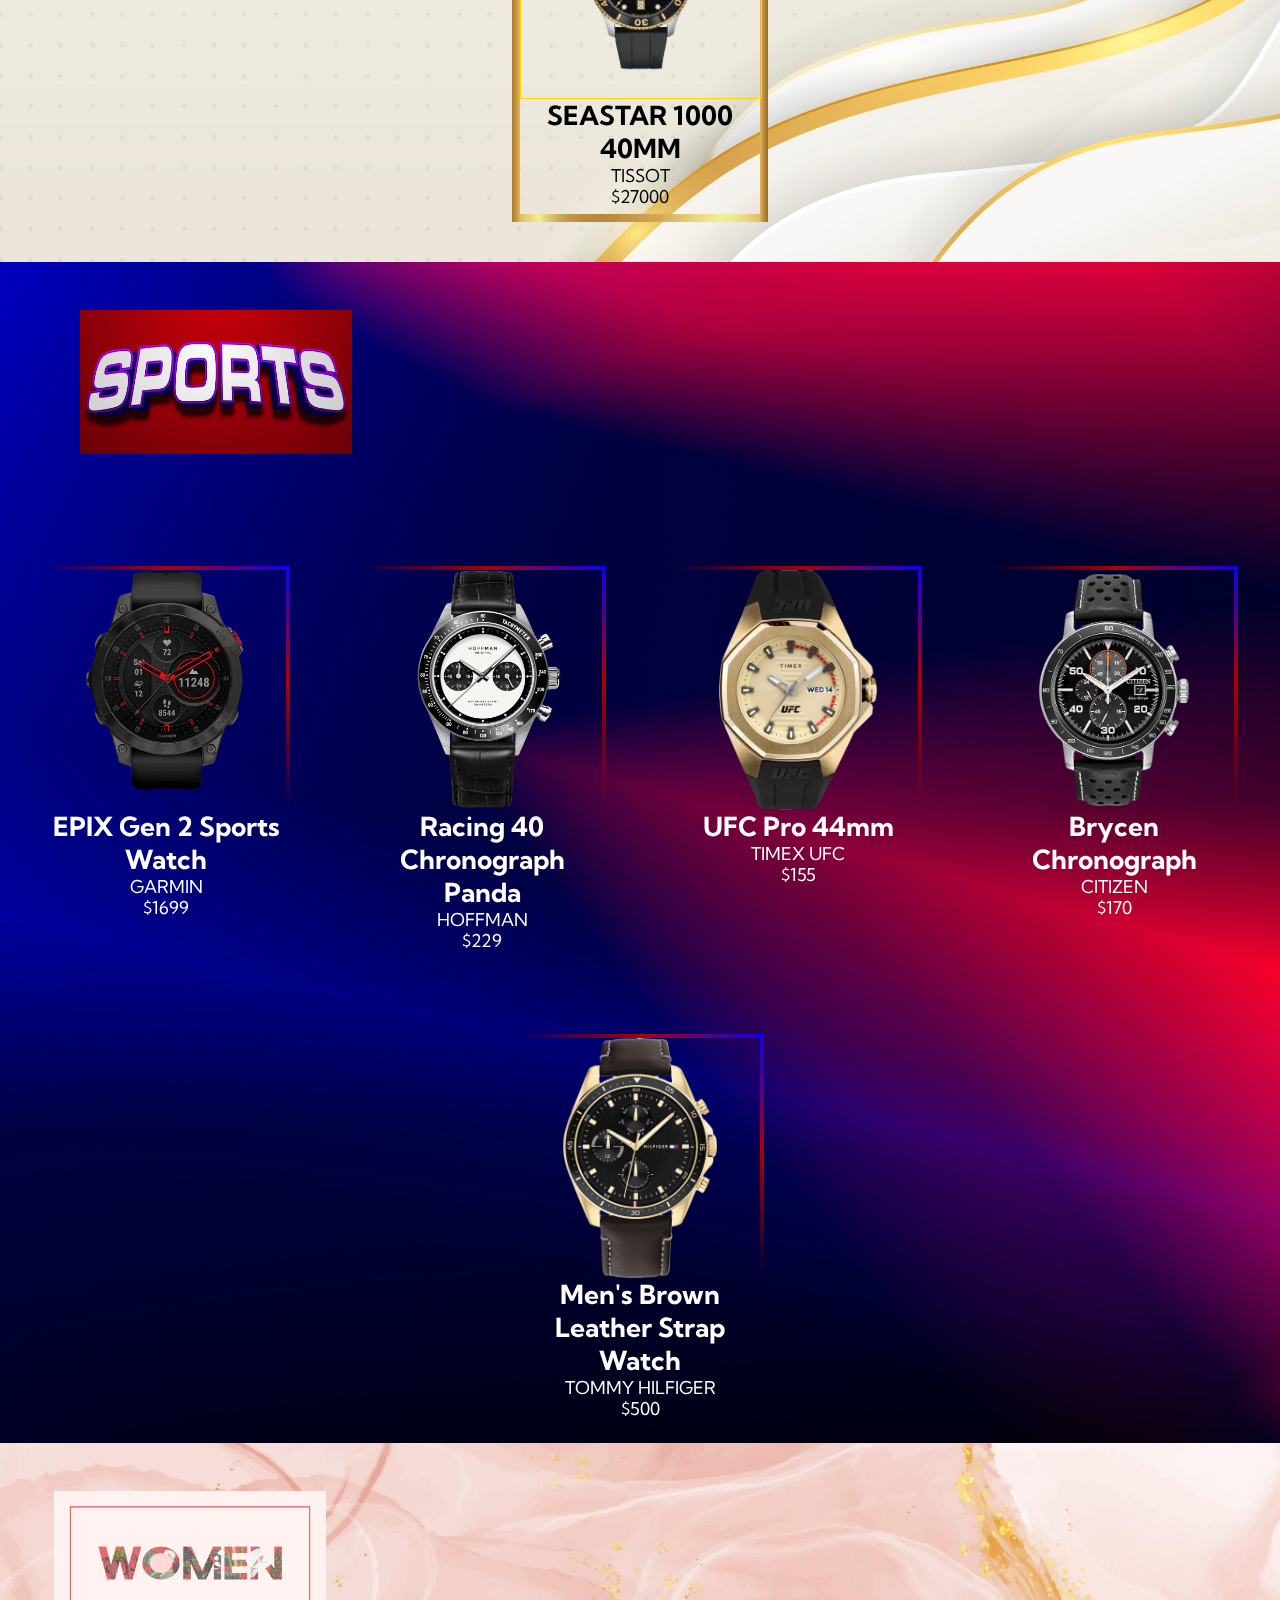
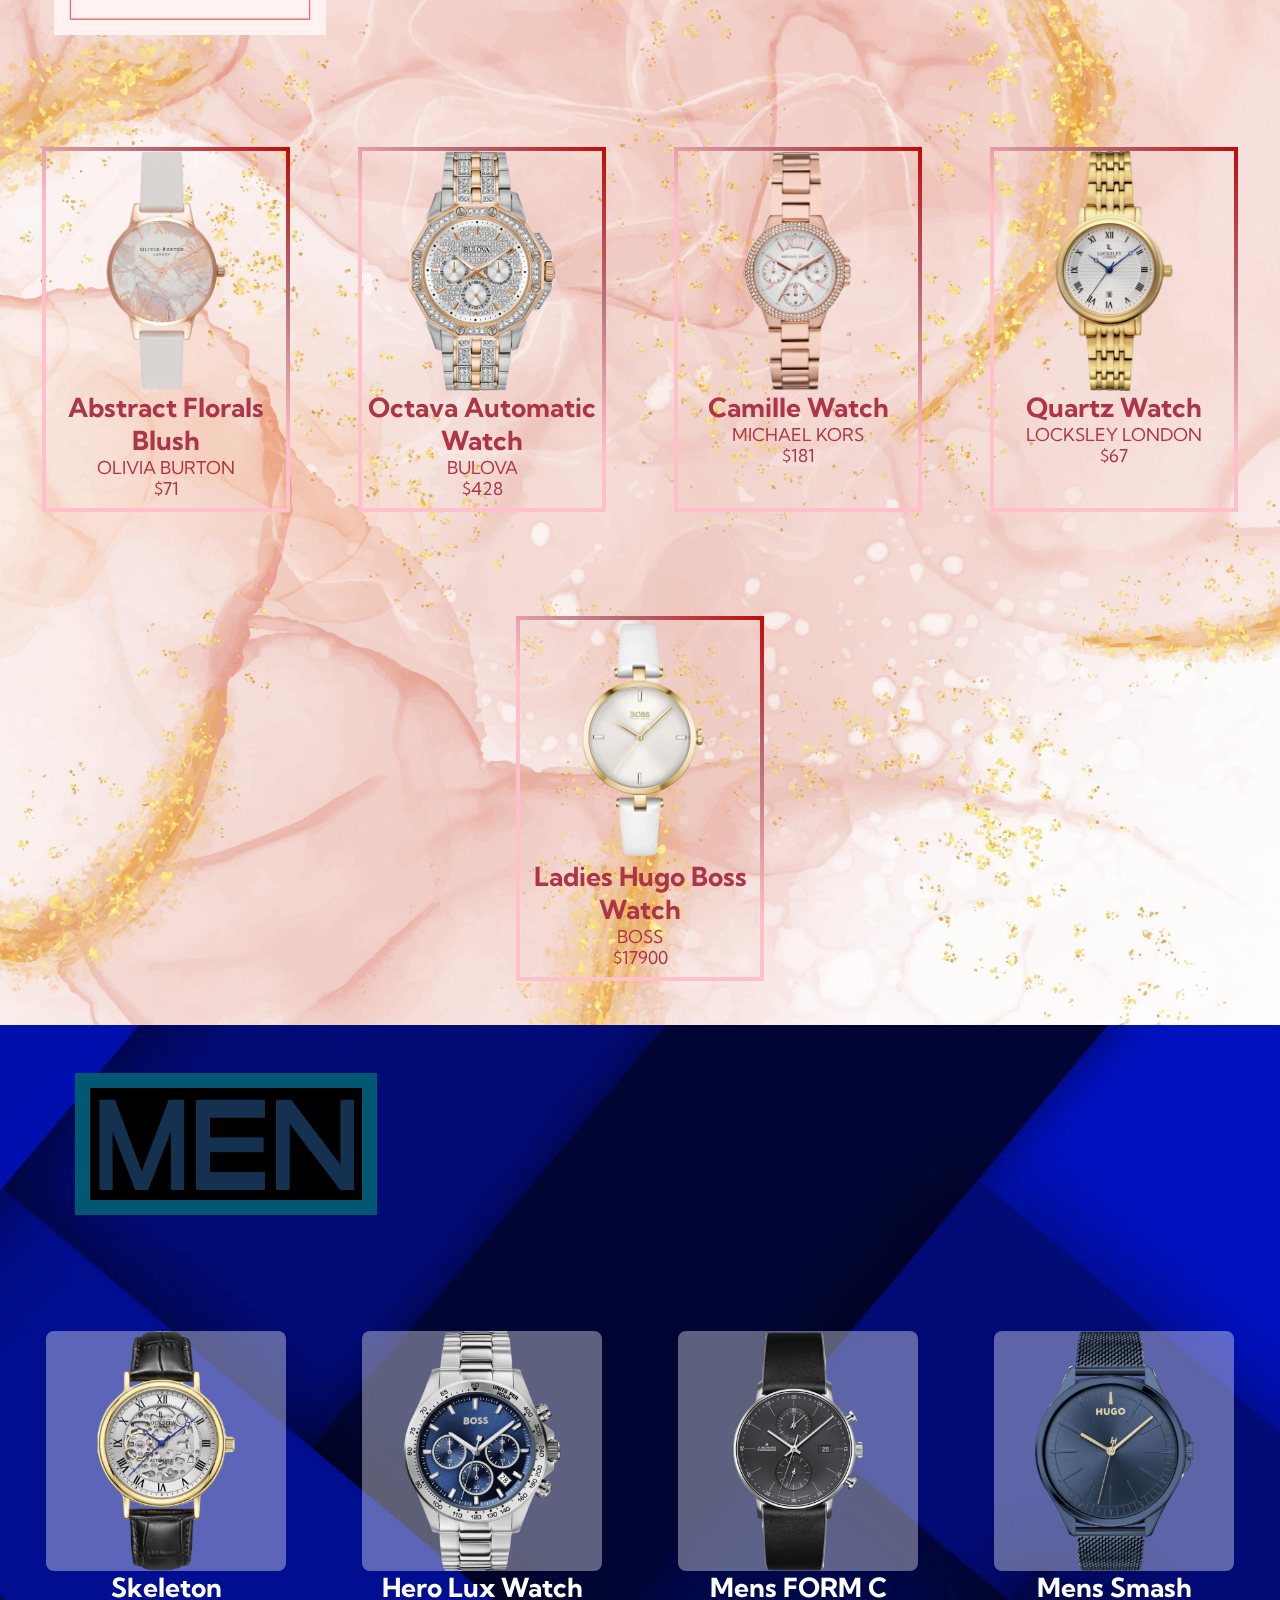
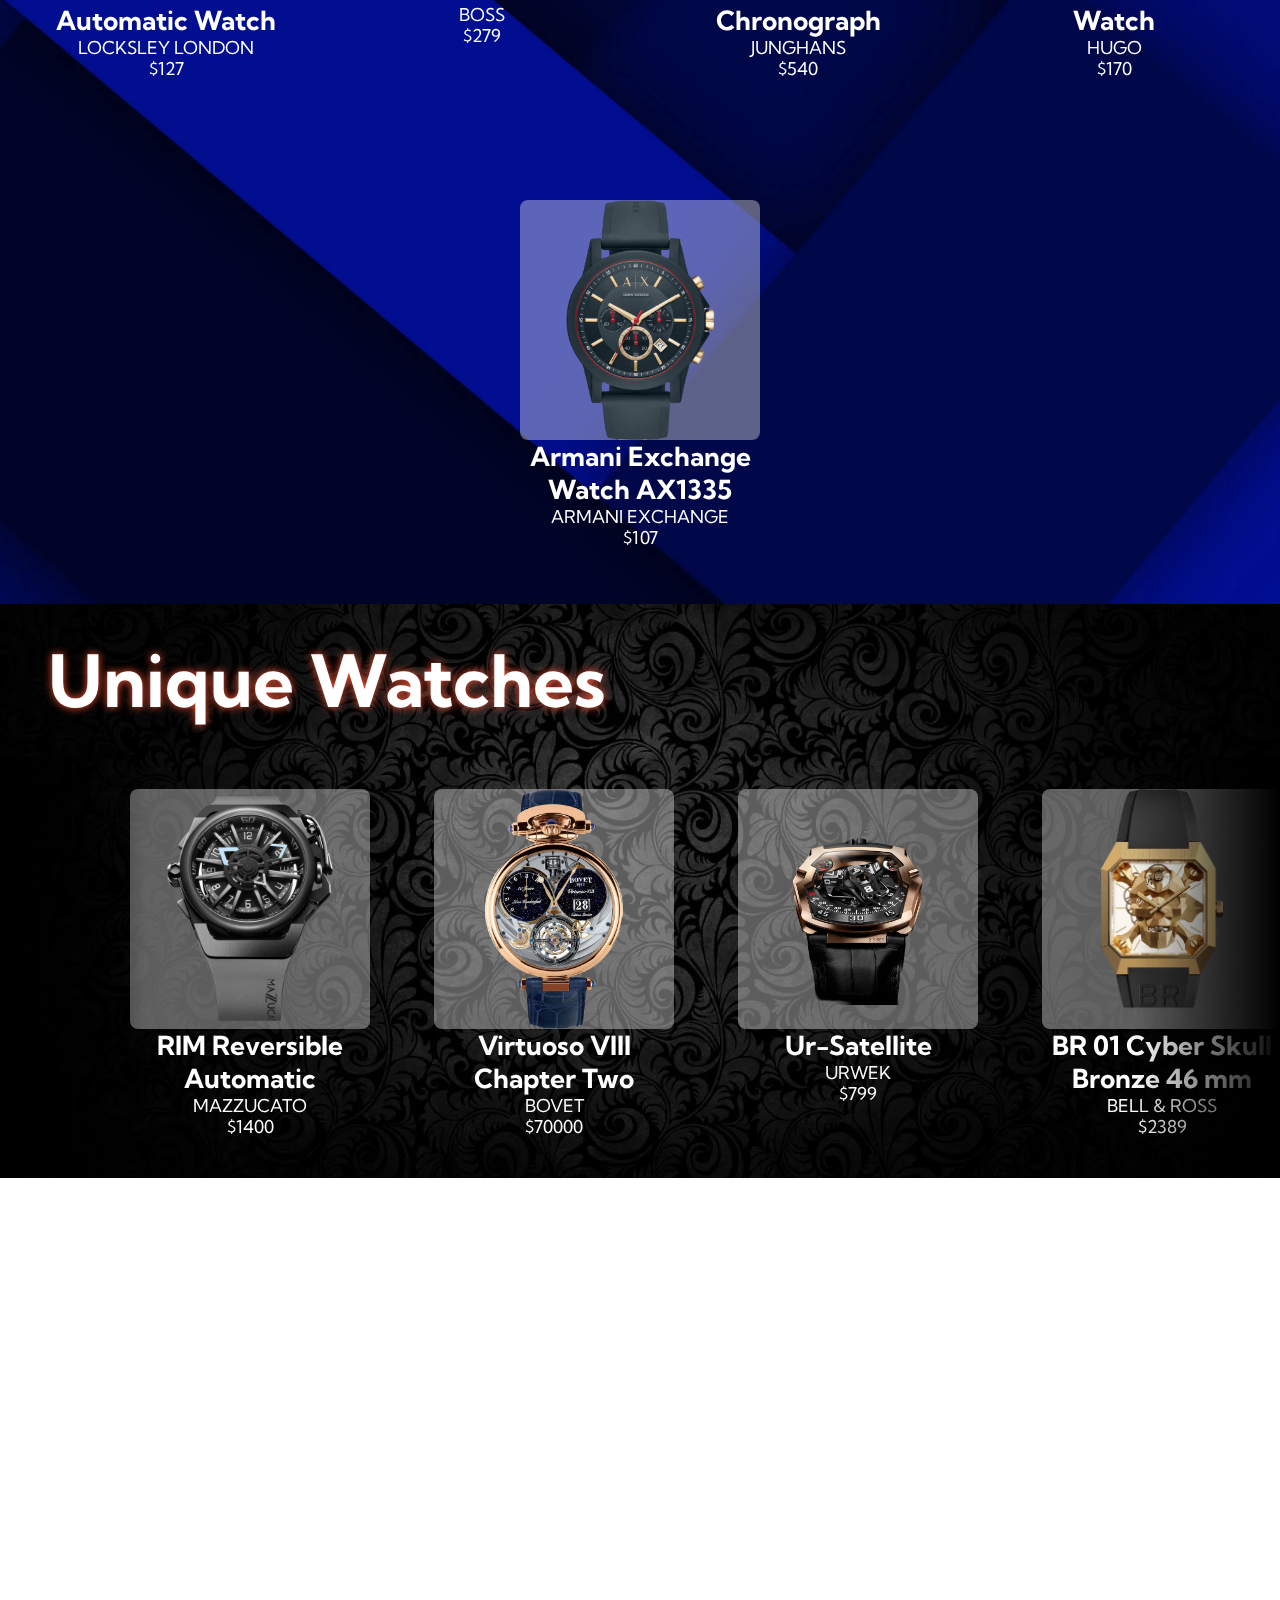
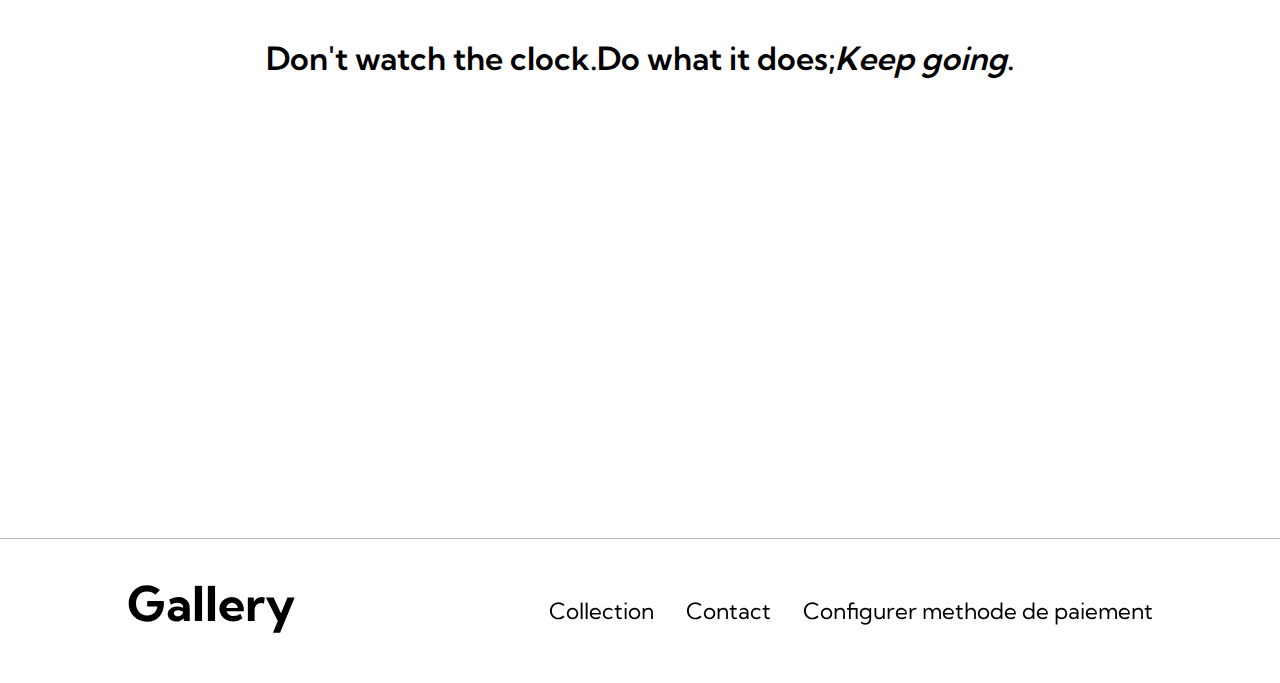
==== commit a10b605d: "up" ====
--- a/index.html
+++ b/index.html
@@ -38,7 +38,7 @@
           <a href="#unique">Unique Watches</a>
         </ul>
         <li><a href="https://www.facebook.com" target="_blank">Contact</a><div class="underline"></div></li>
-        <li><a href="../pay/pay.html">Configurer methode de paiement</a><div class="underline"></div></li>
+        <li><a href="pay/pay.html">Configurer methode de paiement</a><div class="underline"></div></li>
       </ul>
     </div>
     <div class="cart" id="basket" aria-label="cart">
@@ -425,7 +425,7 @@
     <ul>
       <li><a href="index.html">Collection</a></li>
       <li><a href="https://www.facebook.com">Contact</a></li>
-      <li><a href="../pay/pay.html">Configurer methode de paiement</a></li>
+      <li><a href="pay/pay.html">Configurer methode de paiement</a></li>
     </ul>
   </footer>
     <script src="commonJS/menu.js"></script>
